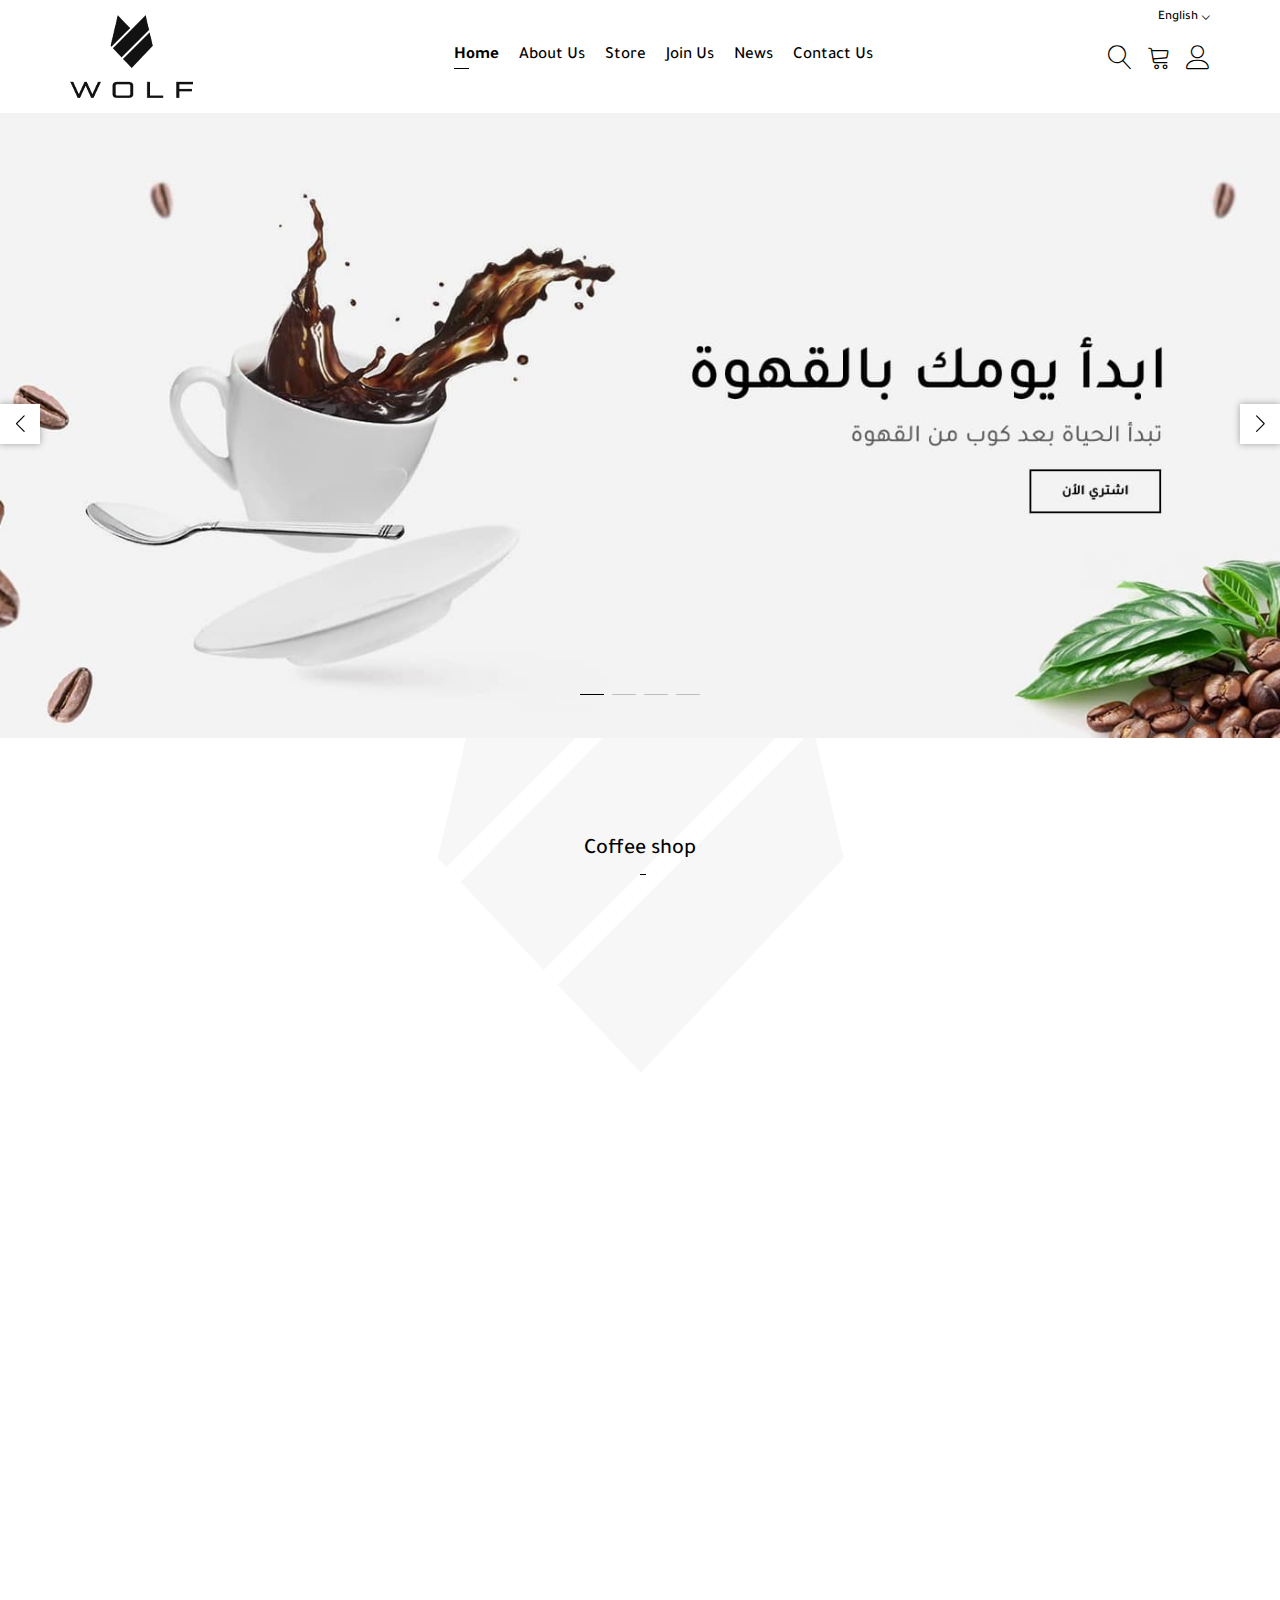
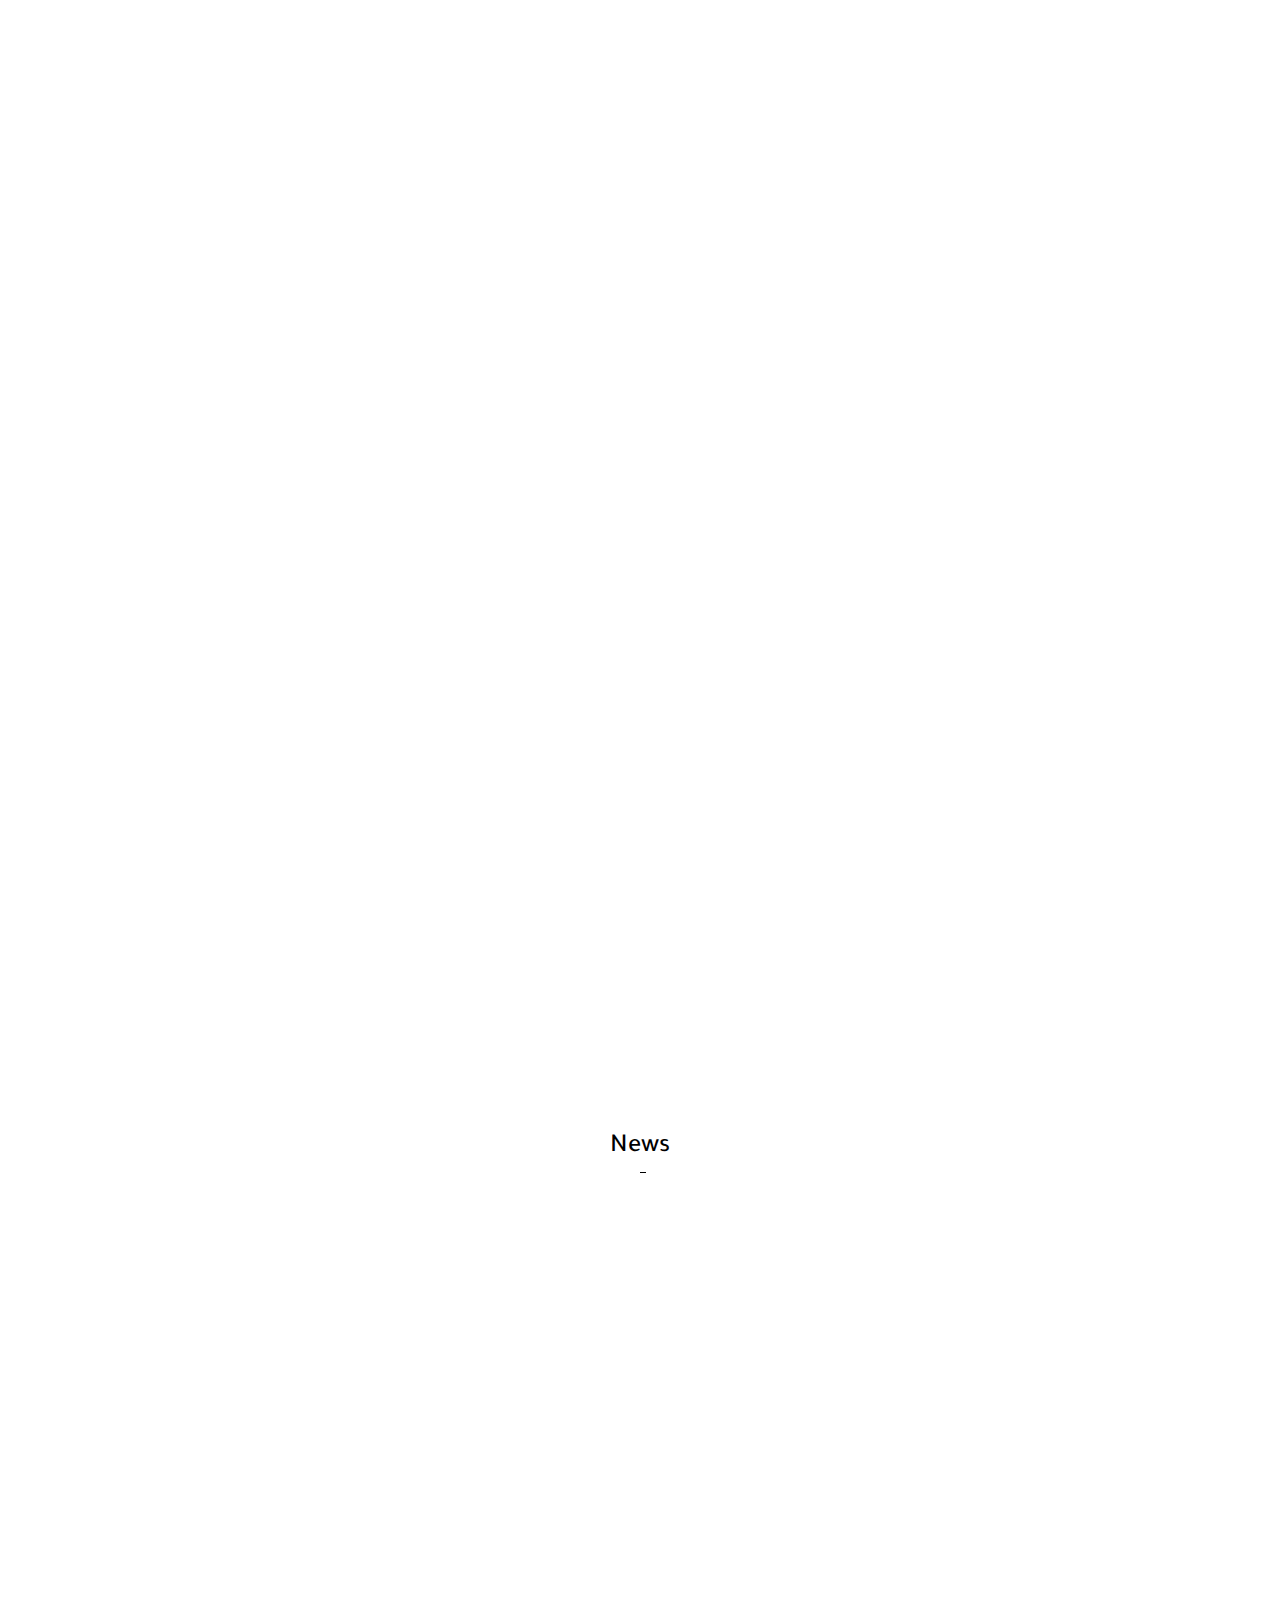
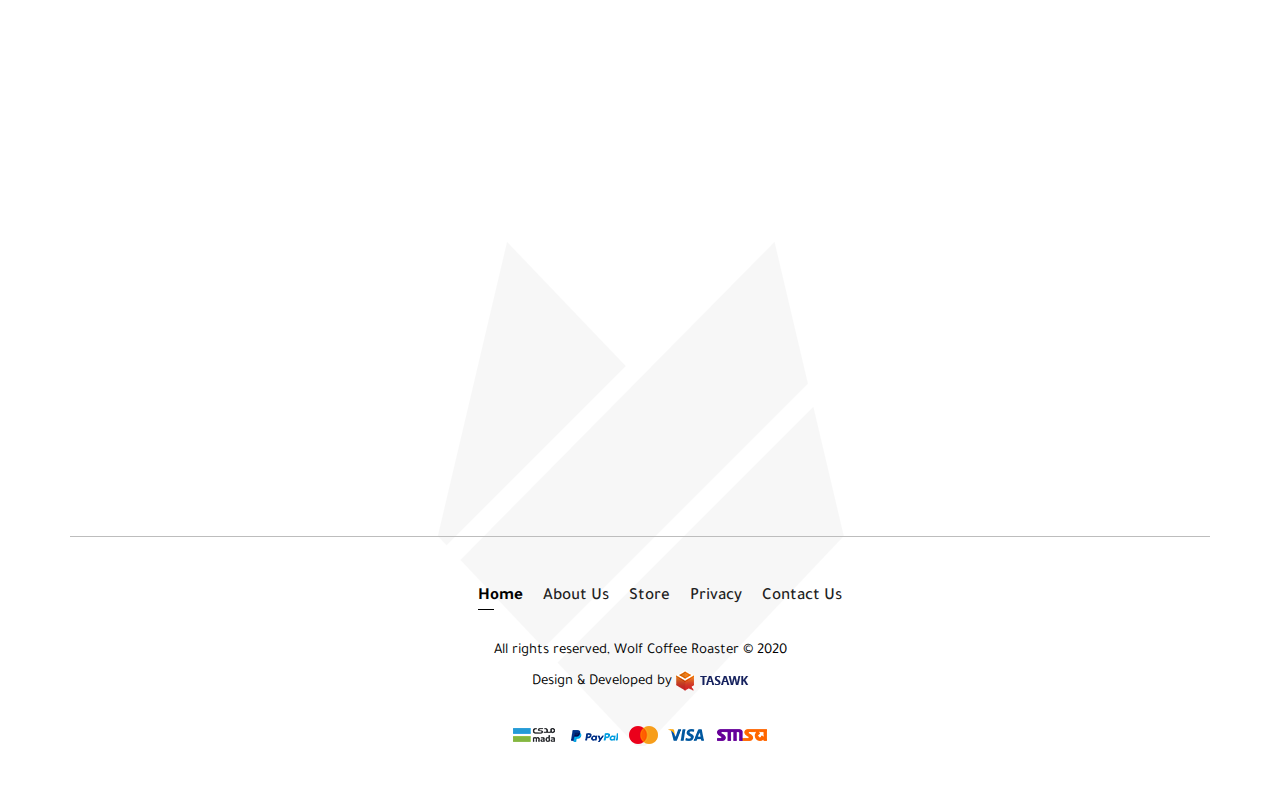
==== index-en.html @ af9b60bf "first commit" ====
<!DOCTYPE html>
<html lang="en" dir="ltr">
  <head>
    <meta charset="UTF-8" />
    <meta name="viewport" content="width=device-width, initial-scale=1.0" />
    <link rel="stylesheet" href="./css/vendor/all.min.css" />
    <link rel="stylesheet" href="./css/vendor/linear.css" />
    <link rel="stylesheet" href="./css/vendor/bootstrap.min.css" />
    <link rel="stylesheet" href="./css/vendor/aos.css" />
    <link rel="stylesheet" href="./css/vendor/swiper-bundle.css" />
    <link rel="stylesheet" href="./css/main.css" />
    <link rel="shortcut icon" href="./images/favicon.png" />
    <title>WOLF COFFEE</title>
  </head>

  <body class="overflow">

    <div class="pre-loader">
      <div class="content">
        <img src="./images/logo.png" alt="logo" />
        <div class="progress-bar">
          <span class="bar"><span class="progress"></span></span>
        </div>
      </div>
    </div>

    <nav>
      <div class="nav-bottom">
        <div class="c2">
          <div class="nav-logo">
            <a href="#">
              <img src="./images/logo.png" alt=".." />
            </a>
          </div>
          <div class="nava" id="nava">
            <div
              class="nava-content"
              id="nava-content"
              data-trans="translateX(-300%)"
            >
              <div class="nava-head">
                <div class="top-settings">
                  <div class="top-setting nav-lang">
                    <span class="setting-anchor">English</span>
                    <div class="top-dropDown">
                      <a href="index.html" class="drop-link fixall"
                        >اللغة العربية</a
                      >
                      <a href="index-en.html" class="drop-link fixall"
                        >English</a
                      >
                    </div>
                  </div>
                </div>

                <div class="nava-close" id="close-nava">
                  <span class="lnr lnr-cross"></span>
                </div>
              </div>
              <ul>
                <li class="active"><a href="#"> Home</a></li>
                <li><a href="#">About us</a></li>
                <li><a href="./store-en.html"> Store</a></li>
                <li><a href="#"> Join us</a></li>
                <li><a href="#"> News</a></li>
                <li><a href="#"> Contact us</a></li>
              </ul>
            </div>
          </div>
          <div class="nav-icons">
            <div class="menu" id="nava-icon">
              <span class="lnr lnr-menu ico"></span>
            </div>
            <div class="search-btn" id="search-btn">
              <span class="lnr lnr-magnifier ico"></span>
            </div>
            <div class="cart" id="cart-btn">
              <span class="lnr lnr-cart ico"></span>
            </div>
            <div class="top-settings user">
              <div class="top-setting">
                <span class="setting-anchor"
                  ><span class="lnr lnr-user ico"></span
                ></span>
                <div class="top-dropDown">
                  <a href="#" class="drop-link fixall">Sign in</a>
                  <a href="#" class="drop-link fixall">Sign up</a>
                </div>
              </div>
            </div>
            <div class="top-settings nav-lang">
              <div class="top-setting">
                <span class="setting-anchor">English</span>
                <div class="top-dropDown">
                  <a href="./index.html" class="drop-link fixall"
                    >اللغة العربية</a
                  >
                  <a href="./index-en.html" class="drop-link fixall">English</a>
                </div>
              </div>
            </div>
          </div>
        </div>
      </div>
    </nav>

    <div class="search-form" id="search-form">
      <div class="close-search" id="close-search">
        <span class="lnr lnr-cross"></span>
      </div>
      <div class="search">
        <form action="#">
          <input
            type="text"
            id="search-input"
            placeholder="Search..."
            autocomplete="false"
          />
          <button class="searching">
            <span class="lnr lnr-magnifier"></span>
          </button>
        </form>
      </div>
    </div>

    <header>
      <div class="swiper-container">
        <div class="swiper-wrapper">
          <div class="swiper-slide">
            <a href="#"
              ><img src="./images/header/header.jpg" alt="slide1 banner"
            /></a>
          </div>
          <div class="swiper-slide">
            <a href="#"
              ><img src="./images/header/header.jpg" alt="slide1 banner"
            /></a>
          </div>
          <div class="swiper-slide">
            <a href="#"
              ><img src="./images/header/header.jpg" alt="slide1 banner"
            /></a>
          </div>
          <div class="swiper-slide">
            <a href="#"
              ><img src="./images/header/header.jpg" alt="slide1 banner"
            /></a>
          </div>
        </div>

        <div class="swiper-pagination"></div>

        <div class="swiper-button-prev"></div>
        <div class="swiper-button-next"></div>
      </div>
    </header>

    <section id="categories">
      <div class="c2">
        <div class="categories-content">
          <div class="categories-head">
            <h2>Coffee shop</h2>
          </div>
          <div class="categories-body">
            <div class="category" data-aos="fade-down" data-aos-delay="0">
              <a href="#">
                <img src="./images/icons/1.png" alt=".." />
                <h4>Coffee</h4>
              </a>
            </div>
            <div class="category" data-aos="fade-down" data-aos-delay="600">
              <a href="#">
                <img src="./images/icons/2.png" alt=".." />
                <h4>Coffee tools</h4>
              </a>
            </div>
            <div class="category" data-aos="fade-down" data-aos-delay="300">
              <a href="#">
                <img src="./images/icons/3.png" alt=".." />
                <h4>Coffee envelope</h4>
              </a>
            </div>
          </div>
        </div>
      </div>
    </section>

    <section id="about">
      <div class="c2">
        <div class="about-content">
          <div class="about-item">
            <div class="head" data-aos="fade-right" data-aos-delay="0"><img src="./images/about/1.jpg" alt=".." /></div>
            <div class="body" data-aos="fade-right" data-aos-delay="200">
              <h3>About WOLF COFFEE</h3>
              <p>
                The Wolf Roastery offers the finest quality coffee for a specialty coffee for the perfect cup of flavor
                 Featured <br />
                 The coffee is passionately roasted and to perfect degrees worth a try, we do
                 Importing and classification <br />
                 And roasting the finest types of coffee to meet the growing needs on these
                 Products by <br />
                 Wholesalers and coffee lovers.
              </p>
              <a href="#" class="more flex-center">More</a>
            </div>
          </div>
          <div class="about-item">
            <div class="head" data-aos="fade-right" data-aos-delay="0"><img src="./images/about/2.jpg" alt=".." /></div>
            <div class="body" data-aos="fade-right" data-aos-delay="200">
              <h3>Wholesale solutions</h3>
              <p>
                Whether you are a startup or a coffee shop looking for excellence, the Wolf Roastery means <br>
                More fast delivery and a guarantee of perfectly roasted coffee.
                And Mumayzah. <br> <br> All wholesale inquiries will be done through the communication at
                WhatsApp or email
              </p>
              <a href="#" class="more flex-center">More</a>
            </div>
          </div>
          <div class="about-item">
            <div class="head" data-aos="fade-right" data-aos-delay="0"><img src="./images/about/3.jpg" alt=".." /></div>
            <div class="body" data-aos="fade-right" data-aos-delay="200">
              <h2>
                Join us now <br />
                Be part of our family
              </h2>
              <a href="#" class="more flex-center">Join us</a>
            </div>
          </div>
        </div>
      </div>
    </section>

    <section id="news">
      <div class="c2">
        <div class="news-head">
          <h2>News</h2>
        </div>
        <div class="news-content">
          <div class="news-item" data-aos="fade-down" data-aos-delay="0">
            <div class="news-img">
              <a href="#">
                <img src="./images/news/1.jpg" alt=".." />
                <div class="date">
                  <span class="day">07</span><span class="month">Jan</span>
                </div>
              </a>
            </div>
            <div class="news-body">
              <h3><a href="#"> When is the best time to drink coffee? </a></h3>
              <p>
                What are the best times to drink coffee? What are the most prominent benefits? And what about
                 The caveats? What is the amount that is advised not to exceed?
              </p>
              <a href="#" class="more">Read more >></a>
            </div>
          </div>
          <div class="news-item" data-aos="fade-down" data-aos-delay="300">
            <div class="news-img">
              <a href="#">
                <img src="./images/news/2.jpg" alt=".." />
                <div class="date">
                  <span class="day">07</span><span class="month">Jan</span>
                </div>
              </a>
            </div>
            <div class="news-body">
              <h3><a href="#"> When is the best time to drink coffee? </a></h3>
              <p>
                What are the best times to drink coffee? What are the most prominent benefits? And what about
                 The caveats? What is the amount that is advised not to exceed?
              </p>
              <a href="#" class="more"> Read more >></a>
            </div>
          </div>
          <div class="news-item" data-aos="fade-down" data-aos-delay="600">
            <div class="news-img">
              <a href="#">
                <img src="./images/news/3.jpg" alt=".." />
                <div class="date">
                  <span class="day">07</span><span class="month">Jan</span>
                </div>
              </a>
            </div>
            <div class="news-body">
              <h3><a href="#"> When is the best time to drink coffee? </a></h3>
              <p>
                What are the best times to drink coffee? What are the most prominent benefits? And what about
                 The caveats? What is the amount that is advised not to exceed?
              </p>
              <a href="#" class="more">Read more >></a>
            </div>
          </div>
        </div>
      </div>
    </section>

    <footer>
      <div class="c2">
        <div class="footer-top">
          <div class="mail" data-aos="fade-left" data-aos-delay="0">
            <h4>Newsletter</h4>
            <p>Subscribe to the newsletter to receive all new</p>
            <form>
              <div class="form-group">
                <input type="text" placeholder=" Enter your email address" />
                <div class="send">
                  <a type="submit" role="button">
                    <span class="lnr lnr-chevron-right"></span>
                  </a>
                  <div class="env"><span class="lnr lnr-envelope"></span></div>
                </div>
              </div>
            </form>
          </div>
          <div class="social flex-center" data-aos="fade-right" data-aos-delay="0">
            <div class="social-head">
              <h3>Social media</h3>
              <p>Follow us on social media to receive our news</p>
            </div>
            <div class="social-content flex-center">
              <div class="social-icon youtube">
                <a class="flex-center" href="#">
                  <i class="fab fa-youtube"></i
                ></a>
              </div>
              <div class="social-icon snap">
                <a class="flex-center" href="#">
                  <i class="fab fa-snapchat-ghost"></i
                ></a>
              </div>
              <div class="social-icon insta">
                <a class="flex-center" href="#">
                  <i class="fab fa-instagram"></i
                ></a>
              </div>
              <div class="social-icon twitter">
                <a class="flex-center" href="#">
                  <i class="fab fa-twitter"></i
                ></a>
              </div>
              <div class="social-icon facebook">
                <a class="flex-center" href="#">
                  <i class="fab fa-facebook-f"></i
                ></a>
              </div>
            </div>
          </div>
        </div>
        <div class="credit">
          <div class="footer-list">
            <ul>
              <li class="active"><a href="#">Home</a></li>
              <li><a href="#">About us</a></li>
              <li><a href="#">Store</a></li>
              <li><a href="#">Privacy</a></li>
              <li><a href="#">Contact us</a></li>
            </ul>
          </div>
          <p>All rights reserved, Wolf Coffee Roaster &copy; 2020</p>
          <p>
            Design & Developed by
            <a href="https://tasawk.com.sa/" target="_blank"
              ><img src="./images/icons/footer-en.png" alt=".."
            /></a>
          </p>
          <div class="payment">
            <img src="./images/footer/pay.png" alt=".." />
          </div>
        </div>
      </div>
    </footer>

    <div
      id="up"
      class="up flex-center"
      onclick="window.scroll({top: 0,behavior: 'smooth'});"
    >
      <i class="fas fa-chevron-up"></i>
    </div>

    <script src="./js/vendor/jquery.min.js"></script>
    <script src="./js/vendor/bootstrap.min.js"></script>
    <script src="./js/vendor/swiper-bundle.js"></script>
    <script src="./js/vendor/aos.js"></script>
    <script src="./js/main.js"></script>
  </body>
</html>
---- css/vendor/linear.css ----
@font-face {
	font-family: 'Linearicons-Free';
	src:url('fonts/Linearicons-Free.eot?w118d');
	src:url('fonts/Linearicons-Free.eot?#iefixw118d') format('embedded-opentype'),
		url('fonts/Linearicons-Free.woff2?w118d') format('woff2'),
		url('fonts/Linearicons-Free.woff?w118d') format('woff'),
		url('fonts/Linearicons-Free.ttf?w118d') format('truetype'),
		url('fonts/Linearicons-Free.svg?w118d#Linearicons-Free') format('svg');
	font-weight: normal;
	font-style: normal;
}

.lnr {
	font-family: 'Linearicons-Free';
	speak: none;
	font-style: normal;
	font-weight: normal;
	font-variant: normal;
	text-transform: none;
	line-height: 1;

	/* Better Font Rendering =========== */
	-webkit-font-smoothing: antialiased;
	-moz-osx-font-smoothing: grayscale;
}

.lnr-home:before {
	content: "\e800";
}
.lnr-apartment:before {
	content: "\e801";
}
.lnr-pencil:before {
	content: "\e802";
}
.lnr-magic-wand:before {
	content: "\e803";
}
.lnr-drop:before {
	content: "\e804";
}
.lnr-lighter:before {
	content: "\e805";
}
.lnr-poop:before {
	content: "\e806";
}
.lnr-sun:before {
	content: "\e807";
}
.lnr-moon:before {
	content: "\e808";
}
.lnr-cloud:before {
	content: "\e809";
}
.lnr-cloud-upload:before {
	content: "\e80a";
}
.lnr-cloud-download:before {
	content: "\e80b";
}
.lnr-cloud-sync:before {
	content: "\e80c";
}
.lnr-cloud-check:before {
	content: "\e80d";
}
.lnr-database:before {
	content: "\e80e";
}
.lnr-lock:before {
	content: "\e80f";
}
.lnr-cog:before {
	content: "\e810";
}
.lnr-trash:before {
	content: "\e811";
}
.lnr-dice:before {
	content: "\e812";
}
.lnr-heart:before {
	content: "\e813";
}
.lnr-star:before {
	content: "\e814";
}
.lnr-star-half:before {
	content: "\e815";
}
.lnr-star-empty:before {
	content: "\e816";
}
.lnr-flag:before {
	content: "\e817";
}
.lnr-envelope:before {
	content: "\e818";
}
.lnr-paperclip:before {
	content: "\e819";
}
.lnr-inbox:before {
	content: "\e81a";
}
.lnr-eye:before {
	content: "\e81b";
}
.lnr-printer:before {
	content: "\e81c";
}
.lnr-file-empty:before {
	content: "\e81d";
}
.lnr-file-add:before {
	content: "\e81e";
}
.lnr-enter:before {
	content: "\e81f";
}
.lnr-exit:before {
	content: "\e820";
}
.lnr-graduation-hat:before {
	content: "\e821";
}
.lnr-license:before {
	content: "\e822";
}
.lnr-music-note:before {
	content: "\e823";
}
.lnr-film-play:before {
	content: "\e824";
}
.lnr-camera-video:before {
	content: "\e825";
}
.lnr-camera:before {
	content: "\e826";
}
.lnr-picture:before {
	content: "\e827";
}
.lnr-book:before {
	content: "\e828";
}
.lnr-bookmark:before {
	content: "\e829";
}
.lnr-user:before {
	content: "\e82a";
}
.lnr-users:before {
	content: "\e82b";
}
.lnr-shirt:before {
	content: "\e82c";
}
.lnr-store:before {
	content: "\e82d";
}
.lnr-cart:before {
	content: "\e82e";
}
.lnr-tag:before {
	content: "\e82f";
}
.lnr-phone-handset:before {
	content: "\e830";
}
.lnr-phone:before {
	content: "\e831";
}
.lnr-pushpin:before {
	content: "\e832";
}
.lnr-map-marker:before {
	content: "\e833";
}
.lnr-map:before {
	content: "\e834";
}
.lnr-location:before {
	content: "\e835";
}
.lnr-calendar-full:before {
	content: "\e836";
}
.lnr-keyboard:before {
	content: "\e837";
}
.lnr-spell-check:before {
	content: "\e838";
}
.lnr-screen:before {
	content: "\e839";
}
.lnr-smartphone:before {
	content: "\e83a";
}
.lnr-tablet:before {
	content: "\e83b";
}
.lnr-laptop:before {
	content: "\e83c";
}
.lnr-laptop-phone:before {
	content: "\e83d";
}
.lnr-power-switch:before {
	content: "\e83e";
}
.lnr-bubble:before {
	content: "\e83f";
}
.lnr-heart-pulse:before {
	content: "\e840";
}
.lnr-construction:before {
	content: "\e841";
}
.lnr-pie-chart:before {
	content: "\e842";
}
.lnr-chart-bars:before {
	content: "\e843";
}
.lnr-gift:before {
	content: "\e844";
}
.lnr-diamond:before {
	content: "\e845";
}
.lnr-linearicons:before {
	content: "\e846";
}
.lnr-dinner:before {
	content: "\e847";
}
.lnr-coffee-cup:before {
	content: "\e848";
}
.lnr-leaf:before {
	content: "\e849";
}
.lnr-paw:before {
	content: "\e84a";
}
.lnr-rocket:before {
	content: "\e84b";
}
.lnr-briefcase:before {
	content: "\e84c";
}
.lnr-bus:before {
	content: "\e84d";
}
.lnr-car:before {
	content: "\e84e";
}
.lnr-train:before {
	content: "\e84f";
}
.lnr-bicycle:before {
	content: "\e850";
}
.lnr-wheelchair:before {
	content: "\e851";
}
.lnr-select:before {
	content: "\e852";
}
.lnr-earth:before {
	content: "\e853";
}
.lnr-smile:before {
	content: "\e854";
}
.lnr-sad:before {
	content: "\e855";
}
.lnr-neutral:before {
	content: "\e856";
}
.lnr-mustache:before {
	content: "\e857";
}
.lnr-alarm:before {
	content: "\e858";
}
.lnr-bullhorn:before {
	content: "\e859";
}
.lnr-volume-high:before {
	content: "\e85a";
}
.lnr-volume-medium:before {
	content: "\e85b";
}
.lnr-volume-low:before {
	content: "\e85c";
}
.lnr-volume:before {
	content: "\e85d";
}
.lnr-mic:before {
	content: "\e85e";
}
.lnr-hourglass:before {
	content: "\e85f";
}
.lnr-undo:before {
	content: "\e860";
}
.lnr-redo:before {
	content: "\e861";
}
.lnr-sync:before {
	content: "\e862";
}
.lnr-history:before {
	content: "\e863";
}
.lnr-clock:before {
	content: "\e864";
}
.lnr-download:before {
	content: "\e865";
}
.lnr-upload:before {
	content: "\e866";
}
.lnr-enter-down:before {
	content: "\e867";
}
.lnr-exit-up:before {
	content: "\e868";
}
.lnr-bug:before {
	content: "\e869";
}
.lnr-code:before {
	content: "\e86a";
}
.lnr-link:before {
	content: "\e86b";
}
.lnr-unlink:before {
	content: "\e86c";
}
.lnr-thumbs-up:before {
	content: "\e86d";
}
.lnr-thumbs-down:before {
	content: "\e86e";
}
.lnr-magnifier:before {
	content: "\e86f";
}
.lnr-cross:before {
	content: "\e870";
}
.lnr-menu:before {
	content: "\e871";
}
.lnr-list:before {
	content: "\e872";
}
.lnr-chevron-up:before {
	content: "\e873";
}
.lnr-chevron-down:before {
	content: "\e874";
}
.lnr-chevron-left:before {
	content: "\e875";
}
.lnr-chevron-right:before {
	content: "\e876";
}
.lnr-arrow-up:before {
	content: "\e877";
}
.lnr-arrow-down:before {
	content: "\e878";
}
.lnr-arrow-left:before {
	content: "\e879";
}
.lnr-arrow-right:before {
	content: "\e87a";
}
.lnr-move:before {
	content: "\e87b";
}
.lnr-warning:before {
	content: "\e87c";
}
.lnr-question-circle:before {
	content: "\e87d";
}
.lnr-menu-circle:before {
	content: "\e87e";
}
.lnr-checkmark-circle:before {
	content: "\e87f";
}
.lnr-cross-circle:before {
	content: "\e880";
}
.lnr-plus-circle:before {
	content: "\e881";
}
.lnr-circle-minus:before {
	content: "\e882";
}
.lnr-arrow-up-circle:before {
	content: "\e883";
}
.lnr-arrow-down-circle:before {
	content: "\e884";
}
.lnr-arrow-left-circle:before {
	content: "\e885";
}
.lnr-arrow-right-circle:before {
	content: "\e886";
}
.lnr-chevron-up-circle:before {
	content: "\e887";
}
.lnr-chevron-down-circle:before {
	content: "\e888";
}
.lnr-chevron-left-circle:before {
	content: "\e889";
}
.lnr-chevron-right-circle:before {
	content: "\e88a";
}
.lnr-crop:before {
	content: "\e88b";
}
.lnr-frame-expand:before {
	content: "\e88c";
}
.lnr-frame-contract:before {
	content: "\e88d";
}
.lnr-layers:before {
	content: "\e88e";
}
.lnr-funnel:before {
	content: "\e88f";
}
.lnr-text-format:before {
	content: "\e890";
}
.lnr-text-format-remove:before {
	content: "\e891";
}
.lnr-text-size:before {
	content: "\e892";
}
.lnr-bold:before {
	content: "\e893";
}
.lnr-italic:before {
	content: "\e894";
}
.lnr-underline:before {
	content: "\e895";
}
.lnr-strikethrough:before {
	content: "\e896";
}
.lnr-highlight:before {
	content: "\e897";
}
.lnr-text-align-left:before {
	content: "\e898";
}
.lnr-text-align-center:before {
	content: "\e899";
}
.lnr-text-align-right:before {
	content: "\e89a";
}
.lnr-text-align-justify:before {
	content: "\e89b";
}
.lnr-line-spacing:before {
	content: "\e89c";
}
.lnr-indent-increase:before {
	content: "\e89d";
}
.lnr-indent-decrease:before {
	content: "\e89e";
}
.lnr-pilcrow:before {
	content: "\e89f";
}
.lnr-direction-ltr:before {
	content: "\e8a0";
}
.lnr-direction-rtl:before {
	content: "\e8a1";
}
.lnr-page-break:before {
	content: "\e8a2";
}
.lnr-sort-alpha-asc:before {
	content: "\e8a3";
}
.lnr-sort-amount-asc:before {
	content: "\e8a4";
}
.lnr-hand:before {
	content: "\e8a5";
}
.lnr-pointer-up:before {
	content: "\e8a6";
}
.lnr-pointer-right:before {
	content: "\e8a7";
}
.lnr-pointer-down:before {
	content: "\e8a8";
}
.lnr-pointer-left:before {
	content: "\e8a9";
}
---- css/main.css ----
.overflow {
  overflow: hidden !important;
}

@font-face {
  font-family: "TajawalLight";
  src: url("../fonts/Tajawal-Light.woff2") format("woff2"), url("../fonts/Tajawal-Light.woff") format("woff");
  font-weight: normal;
  font-style: normal;
  font-display: swap;
}

@font-face {
  font-family: "TajawalRegular";
  src: url("../fonts/Tajawal-Regular.woff2") format("woff2"), url("../fonts/Tajawal-Regular.woff") format("woff");
  font-weight: normal;
  font-style: normal;
  font-display: swap;
}

@font-face {
  font-family: "TajawalMedium";
  src: url("../fonts/Tajawal-Medium.woff2") format("woff2"), url("../fonts/Tajawal-Medium.woff") format("woff");
  font-weight: 500;
  font-style: normal;
  font-display: swap;
}

@font-face {
  font-family: "TajawalBold";
  src: url("../fonts/Tajawal-Bold.woff2") format("woff2"), url("../fonts/Tajawal-Bold.woff") format("woff");
  font-weight: bold;
  font-style: normal;
  font-display: swap;
}

@font-face {
  font-family: "TajawalExtraBold";
  src: url("../fonts/Tajawal-ExtraBold.woff2") format("woff2"), url("../fonts/Tajawal-ExtraBold.woff") format("woff");
  font-weight: 800;
  font-style: normal;
  font-display: swap;
}

body {
  scroll-behavior: smooth;
  width: 100%;
  font-family: "TajawalRegular", "Tajawal", sans-serif;
  color: black;
  line-height: 1.2;
  font-size: 16px;
  font-weight: 400;
}

a {
  color: inherit;
  transition: all 0.5s;
}

a:hover {
  text-decoration: none;
}

a:focus {
  text-decoration: none;
}

.flex-center {
  display: flex;
  justify-content: center;
  align-items: center;
}

ul {
  list-style: none;
  margin: 0;
}

.c2 {
  width: 1140px;
  max-width: 100%;
  margin-right: auto;
  margin-left: auto;
}

@media (max-width: 1200px) {
  .c2 {
    padding: 0 40px;
  }
}

@media (max-width: 992px) {
  .c2 {
    padding: 0 15px;
  }
}

.dropdown {
  position: relative;
  cursor: pointer;
  display: inline-block;
}

.dropdown a {
  color: black;
}

.dropdown .dropdown-content {
  position: absolute;
  min-width: 100%;
  width: max-content;
  top: 102%;
  right: 50%;
  transform: translateX(50%);
  z-index: -1;
  opacity: 0;
  height: 0;
  overflow: hidden;
  transition: all 0.5s;
  text-align: center;
  background-color: #ffffff;
  box-shadow: 0px 5px 10px 0px #0000001f;
  padding: 5px 20px;
  border-radius: 10px;
}

.dropdown .dropdown-content a {
  font-size: 16px;
}

.dropdown:hover .dropdown-content {
  z-index: 15;
  opacity: 1;
  height: unset;
}

.slide {
  width: 100%;
  cursor: pointer;
}

.slide .drop {
  display: flex;
  align-items: flex-start;
  justify-content: space-between;
}

.slide .drop i {
  font-size: 11px;
  transition: all 0.5s;
}

.slide ul {
  display: none;
  margin-inline-start: 15px;
  text-align: start;
}

.slide-active .drop i {
  transform: rotate(180deg);
}

*::-webkit-scrollbar {
  width: 8px;
  background-color: #f5f5f5;
}

*::-webkit-scrollbar-thumb {
  border-radius: 0;
  box-shadow: inset 0 0 10px #4141414d;
  background: #616161;
}

.pre-loader {
  width: 100%;
  height: 100vh;
  position: fixed;
  top: 0;
  left: 0;
  z-index: 999999;
  background-color: #fff;
  display: flex;
  justify-content: center;
  align-items: center;
}

.pre-loader img {
  width: 200px;
}

@media (max-width: 767px) {
  .pre-loader img {
    width: 170px;
  }
}

.pre-loader .content {
  display: flex;
  align-items: center;
  justify-content: center;
  flex-direction: column;
}

.pre-loader .progress-bar {
  background-color: #616161;
  border: none;
  overflow: hidden;
  width: 200px;
  height: 2px;
  box-shadow: none;
  margin: 20px 0 0 0;
  transform: rotateY(0deg);
}

@media (max-width: 767px) {
  .pre-loader .progress-bar {
    width: 150px;
  }
}

.pre-loader .progress-bar .Shape_1 {
  background-color: #616161;
  position: absolute;
  left: 583px;
  top: 459px;
  width: 200px;
  height: 2px;
  z-index: 4;
}

.pre-loader .progress-bar span {
  display: flex;
  justify-content: flex-start;
}

.pre-loader .bar {
  background-color: #ccc;
  box-shadow: none;
}

.pre-loader .progress {
  animation: loader 8s ease infinite;
  background: #616161;
  border: none;
  padding: 0px;
  width: 0;
  height: 2px;
}

.s-containe {
  width: 100%;
  overflow: hidden;
  margin: auto;
}

.s-containe .swiper-button-prev,
.s-containe .swiper-button-next {
  height: 38px;
  width: 38px;
  background-color: white;
  color: black;
  transition: all 0.5s;
  top: 40%;
}

.s-containe .swiper-button-prev:after,
.s-containe .swiper-button-next:after {
  font-size: 17px;
}

.s-containe .swiper-button-prev:hover,
.s-containe .swiper-button-next:hover {
  color: white;
  background-color: black;
}

@media (max-width: 992px) {
  .s-containe .swiper-button-prev,
  .s-containe .swiper-button-next {
    display: none;
  }
}

.s-containe .swiper-button-prev {
  right: -18px;
}

.s-containe .swiper-button-next {
  left: -18px;
}

.s-containe .swiper-pagination {
  position: static;
  margin-top: 30px;
}

.s-containe .swiper-pagination-bullet {
  width: 26px;
  height: 2px;
  border-radius: 0;
  background-color: #bdbdbd;
  opacity: 1;
}

.s-containe .swiper-pagination-bullet-active {
  opacity: 1;
  background-color: black;
}

.s-containe .swiper-container-horizontal > .swiper-pagination-bullets .swiper-pagination-bullet {
  margin: 0 10px;
}

.s-head {
  margin-bottom: 50px;
  text-align: center;
}

.s-head h3 {
  margin: 0;
  font-size: 26px;
  font-family: TajawalMedium;
  position: relative;
}

.s-head h3:after {
  content: "";
  position: absolute;
  left: 50%;
  bottom: -12px;
  background-color: black;
  width: 6px;
  height: 1px;
}

.s-head p {
  font-size: 22px;
  margin: 0;
  position: relative;
  font-family: TajawalLight;
}

@media (max-width: 576px) {
  .s-head p {
    font-size: 18px;
  }
}

.product {
  background-color: #f5f5f5;
  padding-bottom: 20px;
}

.product .product-img {
  text-align: center;
  display: flex;
  justify-content: center;
  align-items: center;
  overflow: hidden;
  max-height: 260px;
  margin-bottom: 10px;
  position: relative;
}

.product .product-img img {
  transition: all 0.5s;
  max-width: 100%;
  transform: scale(1.02);
}

.product .product-img .icon {
  height: 37px;
  width: 37px;
  display: flex;
  justify-content: center;
  align-items: center;
  text-align: center;
  background-color: white;
  color: #757575;
  font-size: 18px;
  position: absolute;
  top: 50%;
  left: 50%;
  transform: translate(-50%, -50%) scale(0) rotate(-180deg);
  opacity: 0;
  cursor: pointer;
  transition: all 0.5s;
}

.product .product-img .icon:hover {
  background-color: black;
  color: white;
}

.product .product-disc {
  text-align: center;
}

.product .product-disc h5 {
  font-size: 18px;
  margin-bottom: 14px;
}

.product .product-disc h5:hover a {
  color: #616161;
}

.product .product-disc .stars {
  font-size: 12px;
  color: #ffc400;
  margin-bottom: 20px;
}

.product .product-disc .stars .blank {
  color: #bdbdbd;
}

.product .product-disc .price {
  justify-content: center;
  margin-bottom: 20px;
}

.product .product-disc .price .now {
  font-size: 18px;
  font-family: TajawalBold;
}

.product .product-disc .price .price-sale {
  text-decoration: line-through;
  color: #757575;
  margin: 0 5px;
  font-size: 18px;
  font-weight: 400;
  display: flex;
}

.product .product-disc .price span {
  margin: 0 1px;
}

.product .product-disc .cart a {
  margin: 0 auto;
  border: 1px solid black;
  width: 130px;
  height: 40px;
  text-align: center;
  font-size: 15px;
  font-family: TajawalMedium;
}

.product .product-disc .cart a:hover {
  background-color: black;
  color: white;
}

.product:hover .product-img img {
  transform: scale(1);
}

.product:hover .product-img .icon {
  transform: translate(-50%, -50%) scale(1) rotate(0deg);
  opacity: 1;
}

@media (max-width: 576px) {
  .product .product-disc .price .now,
  .product .product-disc .price .price-sale {
    font-size: 16px;
  }
  .product .product-disc .cart a {
    width: 110px;
    font-size: 13px;
  }
}

.product-slider {
  margin-top: 90px;
  position: relative;
  overflow: hidden;
}

@media (max-width: 576px) {
  .product-slider {
    margin-top: 40px;
  }
}

.banner-container {
  margin-top: 90px;
  position: relative;
  overflow: hidden;
}

@media (max-width: 576px) {
  .banner-container {
    margin-top: 30px;
  }
}

.banner-container .banner-content .banner {
  width: 100%;
  overflow: hidden;
  text-align: center;
}

.banner-container .banner-content .banner img {
  width: 100%;
  transition: all 0.5s;
  transform: scale(1);
}

.banner-container .banner-content .banner::before {
  position: absolute;
  top: 0;
  left: -105%;
  z-index: 2;
  display: block;
  content: "";
  width: 50%;
  height: 100%;
  background: linear-gradient(to right, rgba(255, 255, 255, 0) 0%, rgba(255, 255, 255, 0.3) 100%);
  transform: skewX(-25deg);
  cursor: pointer;
}

.banner-container .banner-content .banner:hover::before {
  animation: shine 0.7s ease forwards;
}

.banner-container .banner-content .banner:hover img {
  transform: scale(1.02);
}

nav {
  position: relative;
}

nav .top-settings {
  display: flex;
  align-items: center;
}

nav .top-setting {
  position: relative;
}

nav .top-setting .setting-anchor {
  display: flex;
  align-items: center;
  cursor: pointer;
  transition: all 0.3s ease-in-out;
}

nav .top-setting .setting-anchor::after {
  font-family: "Linearicons-Free";
  font-weight: 900;
  content: "\e874";
  font-size: 8px;
  margin-inline-start: 4px;
}

nav .top-setting .top-dropDown {
  position: absolute;
  top: 100%;
  left: 50%;
  transform: translateX(-50%);
  background-color: #fff;
  min-width: 120px;
  padding: 10px 17px;
  padding-bottom: 15px;
  border-radius: 0;
  box-shadow: 0px 0px 25px 0px rgba(0, 0, 0, 0.05);
  text-align: center;
  transition: all 0.3s ease-in-out;
  visibility: hidden;
  opacity: 0;
  z-index: 9;
}

@media (max-width: 1300px) {
  nav .top-setting .top-dropDown {
    left: 0;
    transform: none;
  }
}

nav .top-setting .drop-link {
  white-space: nowrap;
  border-bottom: 1px solid #ededf0;
  padding: 5px;
  margin-bottom: 4px;
  font-size: 15px;
  display: block;
  color: #616161;
  transition: all 0.3s ease-in-out;
}

nav .top-setting .drop-link a {
  color: inherit;
}

nav .top-setting .drop-link:last-of-type {
  border-bottom: 0;
  margin-bottom: 0;
  padding-bottom: 0;
}

nav .top-setting .drop-link:hover {
  color: black;
}

nav .top-setting:hover .top-dropDown {
  visibility: visible;
  opacity: 1;
}

nav .nav-bottom {
  padding: 15px 0;
}

@media (max-width: 576px) {
  nav .nav-bottom {
    padding: 10px 0;
  }
}

nav .nav-bottom .c2 {
  display: flex;
  align-items: center;
  justify-content: space-between;
}

nav .nav-bottom .nav-logo {
  text-align: start;
}

nav .nav-bottom .nav-logo img {
  max-width: 100%;
}

@media (max-width: 992px) {
  nav .nav-bottom .nav-logo img {
    max-width: 85%;
  }
}

nav .nav-bottom .nav-icons {
  display: flex;
  justify-content: flex-end;
  align-items: center;
  font-size: 19px;
}

nav .nav-bottom .nav-icons > div {
  margin-inline-start: 15px;
  cursor: pointer;
  font-family: TajawalMedium;
  display: flex;
  justify-content: flex-end;
  align-items: center;
}

nav .nav-bottom .nav-icons > div .ico {
  font-size: 19px;
  color: black;
  transition: all 0.5s;
}

@media (max-width: 5756px) {
  nav .nav-bottom .nav-icons > div .ico {
    font-size: 24px;
  }
}

nav .nav-bottom .nav-icons > div:hover .ico {
  color: #616161;
}

nav .nav-bottom .nav-icons .nav-lang {
  position: absolute;
  top: 10px;
}

nav .nav-bottom .nav-icons .nav-lang .setting-anchor {
  color: black;
  font-size: 13px;
}

nav .nav-bottom .nav-icons .user .setting-anchor::after {
  display: none;
}

nav .nav-bottom .nav-icons .menu {
  display: none;
}

@media (max-width: 992px) {
  nav .nav-bottom .nav-icons .nav-lang {
    display: none;
  }
  nav .nav-bottom .nav-icons .menu {
    display: block;
  }
}

nav .nava {
  margin: 0 auto;
  transition: all 0.5s;
}

nav .nava .nava-content > ul {
  display: flex;
  align-items: center;
  justify-content: center;
  font-family: TajawalMedium;
  font-weight: 500;
}

nav .nava .nava-content > ul > li {
  margin: 0 10px;
}

nav .nava .nava-content > ul > li > a {
  position: relative;
  color: black;
  font-weight: 500;
  font-family: TajawalMedium;
  font-size: 17px;
  text-transform: capitalize;
  transition: all 0.5s;
}

nav .nava .nava-content > ul > li > a::after {
  content: "";
  height: 1px;
  width: 0;
  background-color: black;
  position: absolute;
  bottom: -5px;
  right: 0;
  transition: all 0.5s;
}

nav .nava .nava-content > ul > li > a:hover::after {
  width: 100%;
}

nav .nava .nava-content > ul .active a {
  font-family: TajawalBold;
}

nav .nava .nava-content > ul .active a::after {
  width: 35%;
}

nav .nava .nava-content > ul .slide-active .drop {
  color: #616161;
}

nav .nava .nava-content > ul .slide-active .drop span {
  transform: rotate(180deg);
}

nav .nava .nava-content .nava-head {
  display: none;
}

@media (max-width: 992px) {
  nav .nava {
    margin: 0;
    position: fixed;
    top: 0;
    left: 0;
    background-color: rgba(0, 0, 0, 0.8);
    height: 0;
    width: 100%;
    z-index: -5;
    opacity: 0;
    transition: all 0.5s;
  }
  nav .nava .nava-content {
    position: absolute;
    top: 0;
    right: -150%;
    background-color: white;
    height: 100vh;
    width: 80%;
    transition: all 0.5s;
    flex-direction: column;
    text-align: right;
    padding: 0 30px;
    padding-top: 30px;
  }
  nav .nava .nava-content > ul {
    display: flex;
    flex-direction: column;
    align-items: flex-start;
    margin-top: 30px;
    padding: 0;
  }
  nav .nava .nava-content > ul li {
    margin: 10px 0;
  }
  nav .nava .nava-content > ul li a {
    font-size: 18px;
  }
  nav .nava .nava-content > ul .sm-slide .drop span {
    display: inline;
  }
  nav .nava .nava-content > ul .slide {
    width: fit-content;
  }
  nav .nava .nava-content > ul .slide .drop {
    justify-content: center;
    align-items: center;
  }
  nav .nava .nava-content > ul .slide .drop span {
    margin-inline-start: 5px;
  }
  nav .nava .nava-content > ul .slide ul {
    margin-inline-start: 0;
    text-align: center;
  }
  nav .nava .nava-content .nava-head {
    display: flex;
    margin: 9px 0;
    font-size: 17px;
    position: relative;
    justify-content: space-between;
  }
  nav .nava .nava-content .nava-head a {
    color: black;
  }
  nav .nava .nava-content .nava-head a:hover {
    color: #616161;
  }
  nav .nava .nava-content .nava-head .top-settings .top-setting {
    margin-inline-end: 20px;
  }
  nav .nava .nava-content .nava-head .top-settings .top-setting:nth-last-of-type(1) {
    margin-inline-end: 0;
  }
  nav .nava .nava-content .nava-head .top-settings .top-setting img {
    margin-inline-end: 5px;
  }
  nav .nava .nava-content .nava-head .top-settings .top-dropDown {
    left: 0;
    right: unset;
  }
  nav .nava .nava-content .nava-head .nava-close {
    position: absolute;
    top: 50%;
    left: 7px;
    transform: translate(-50%, -50%);
    font-size: 25px;
    cursor: pointer;
    color: #bdbdbd;
  }
}

nav .nava-active {
  opacity: 1;
  z-index: 999;
  height: 100vh;
}

nav .nava-active .nava-content {
  right: 0;
  left: unset;
  min-height: 100%;
  max-height: 100%;
  height: 100%;
  overflow-y: auto;
}

.up {
  height: 50px;
  width: 50px;
  background-color: rgba(97, 97, 97, 0.4);
  right: 20px;
  bottom: 30px;
  color: white;
  font-size: 17px;
  position: fixed;
  z-index: 999;
  border-radius: 100%;
  cursor: pointer;
  visibility: hidden;
  opacity: 0;
  transition: all 0.5s;
}

.up:hover {
  background-color: #616161;
}

.active-up {
  visibility: visible;
  opacity: 1;
}

.search-form {
  height: 0%;
  width: 0%;
  background-color: white;
  position: fixed;
  top: 50%;
  left: 50%;
  transform: translate(-50%, -50%);
  opacity: 0;
  z-index: -500;
  overflow: hidden;
  transition: all 0.5s;
  display: flex;
  flex-direction: column;
  justify-content: flex-start;
  align-items: center;
  font-size: 20px;
}

@media (max-width: 768px) {
  .search-form {
    font-size: 18px;
  }
}

.search-form .close-search {
  font-size: 20px;
  margin-bottom: 170px;
  margin-top: 40px;
  cursor: pointer;
}

@media (max-width: 576px) {
  .search-form .close-search {
    margin-bottom: 130px;
    margin-top: 50px;
  }
}

.search-form .search {
  width: 590px;
  height: 50px;
  max-width: 90%;
  text-align: center;
  margin: 0 auto;
  position: relative;
}

.search-form .search form {
  height: 100%;
}

.search-form .search input {
  width: 100%;
  height: 100%;
  font-size: 20px;
  border-radius: 0;
  border: none;
  border-bottom: 1px solid #c7c7c7;
  font-family: "Tajawal";
  background-color: transparent;
  padding: 0 20px;
  outline: none;
  transition: all 0.5s;
}

@media (max-width: 576px) {
  .search-form .search input {
    padding: 0 15px;
  }
}

.search-form .search input:-webkit-autofill, .search-form .search input:-webkit-autofill:hover, .search-form .search input:-webkit-autofill:focus {
  background-color: transparent;
}

.search-form .search input:focus {
  border-bottom: 1px solid black;
}

.search-form .search .searching {
  position: absolute;
  top: 50%;
  left: 30px;
  transform: translate(-50%, -50%);
  cursor: pointer;
  border: none;
  outline: none;
  box-shadow: none;
  background-color: transparent;
  line-height: 3.75;
  font-size: 30px;
  transition: all 0.5s;
}

@media (max-width: 576px) {
  .search-form .search .searching {
    left: 30px;
  }
}

.search-form .search .searching:hover {
  color: #616161;
}

.search-form-active {
  opacity: 1 !important;
  z-index: 2000 !important;
  height: 100% !important;
  width: 100% !important;
}

header .swiper-container {
  width: 100%;
  height: auto;
}

header .swiper-container .swiper-pagination {
  bottom: 35px;
}

@media (max-width: 576px) {
  header .swiper-container .swiper-pagination {
    bottom: 15px;
  }
}

header .swiper-container .swiper-pagination-bullet {
  width: 24px;
  height: 1px;
  border-radius: 0;
  background-color: #bdbdbd;
  opacity: 1;
}

header .swiper-container .swiper-pagination-bullet-active {
  opacity: 1;
  background-color: black;
}

header .swiper-container .swiper-container-horizontal > .swiper-pagination-bullets .swiper-pagination-bullet {
  margin: 0 2.5px;
}

header .swiper-container .swiper-button-prev,
header .swiper-container .swiper-button-next {
  transition: all 0.5s ease-in;
  height: 40px;
  width: 40px;
  border-radius: 0;
  top: 50%;
  background-color: white;
  box-shadow: 0px 0px 7px 0px rgba(0, 0, 0, 0.35);
}

@media (max-width: 992px) {
  header .swiper-container .swiper-button-prev,
  header .swiper-container .swiper-button-next {
    display: none;
  }
}

header .swiper-container .swiper-button-prev:after,
header .swiper-container .swiper-button-next:after {
  color: black;
  font-size: 17px;
}

header .swiper-container .swiper-button-prev:hover,
header .swiper-container .swiper-button-next:hover {
  background-color: black;
}

header .swiper-container .swiper-button-prev:hover:after,
header .swiper-container .swiper-button-next:hover:after {
  color: white;
}

header .swiper-container .swiper-button-prev {
  right: 0;
}

header .swiper-container .swiper-button-next {
  left: 0;
}

header .swiper-container .swiper-slide img {
  width: 100%;
  height: auto;
  transition: all 0.5s;
}

#categories {
  padding-top: 100px;
  padding-bottom: 125px;
  text-align: center;
  background-image: url("../images/bg.png");
  background-position: center top;
  background-repeat: no-repeat;
}

#categories .categories-head {
  margin-bottom: 65px;
}

#categories .categories-head h2 {
  margin: 0;
  font-size: 22px;
  font-family: TajawalMedium;
  position: relative;
}

#categories .categories-head h2:after {
  content: "";
  position: absolute;
  left: 50%;
  bottom: -12px;
  background-color: black;
  width: 6px;
  height: 1px;
}

#categories .categories-body {
  display: flex;
  justify-content: space-around;
  align-items: center;
}

#categories .categories-body .category a {
  height: 100%;
  width: 100%;
}

#categories .categories-body .category img {
  margin-bottom: 40px;
}

#categories .categories-body .category h4 {
  color: #616161;
  font-size: 20px;
  font-family: TajawalMedium;
  margin: 0;
  transition: all 0.5s;
}

#categories .categories-body .category:hover h4 {
  color: black;
}

@media (max-width: 768px) {
  #categories {
    padding-top: 50px;
    padding-bottom: 60px;
  }
  #categories .categories-head {
    margin-bottom: 45px;
  }
  #categories .categories-body {
    flex-direction: column;
    justify-content: center;
  }
  #categories .categories-body .category {
    margin-bottom: 30px;
  }
}

#store-categories {
  padding-top: 25px;
  padding-bottom: 20px;
  text-align: center;
}

#store-categories .categories-body {
  display: flex;
  justify-content: space-between;
  align-items: center;
}

#store-categories .categories-body .category {
  overflow: hidden;
  position: relative;
  max-width: 32%;
}

#store-categories .categories-body .category a {
  height: 100%;
  width: 100%;
}

#store-categories .categories-body .category img {
  max-width: 100%;
  transform: scale(1);
  transition: all 0.5s;
}

#store-categories .categories-body .category::before {
  position: absolute;
  top: 0;
  left: -105%;
  z-index: 2;
  display: block;
  content: "";
  width: 50%;
  height: 100%;
  background: linear-gradient(to right, rgba(255, 255, 255, 0) 0%, rgba(255, 255, 255, 0.3) 100%);
  transform: skewX(-25deg);
  cursor: pointer;
}

#store-categories .categories-body .category:hover::before {
  animation: shine 0.7s ease forwards;
}

#store-categories .categories-body .category:hover img {
  transform: scale(1.02);
}

@media (max-width: 768px) {
  #store-categories {
    padding-bottom: 0;
  }
  #store-categories .categories-body {
    flex-direction: column;
    justify-content: center;
  }
  #store-categories .categories-body .category {
    margin-bottom: 25px;
    max-width: 60%;
  }
}

@media (max-width: 576px) {
  #store-categories .categories-body .category {
    max-width: 90%;
  }
}

#about .about-content .about-item {
  display: flex;
  justify-content: center;
  align-items: center;
}

#about .about-content .about-item .head {
  width: 50%;
}

#about .about-content .about-item .head img {
  width: 100%;
}

#about .about-content .about-item .body {
  width: 50%;
  padding-inline-start: 55px;
  padding-inline-end: 25px;
}

#about .about-content .about-item .body h3 {
  font-size: 26px;
  font-family: TajawalMedium;
  margin-bottom: 30px;
  position: relative;
}

#about .about-content .about-item .body h3:after {
  content: "";
  width: 6px;
  height: 1px;
  background-color: black;
  position: absolute;
  right: 0;
  bottom: -12px;
}

#about .about-content .about-item .body h2 {
  font-size: 46px;
  font-family: TajawalMedium;
  margin-bottom: 35px;
}

#about .about-content .about-item .body p {
  font-size: 17px;
  color: #616161;
  margin-bottom: 30px;
}

#about .about-content .about-item .body .more {
  width: 140px;
  height: 45px;
  border: 2px solid black;
  font-size: 15px;
  font-family: TajawalMedium;
  text-align: center;
  transition: all 0.5s;
}

#about .about-content .about-item .body .more:hover {
  background-color: black;
  color: white;
}

#about .about-content .about-item:nth-of-type(even) {
  flex-direction: row-reverse;
}

@media (max-width: 768px) {
  #about .about-content .about-item {
    flex-direction: column;
  }
  #about .about-content .about-item:nth-of-type(even) {
    flex-direction: column;
  }
  #about .about-content .about-item .head {
    width: 100%;
  }
  #about .about-content .about-item .body {
    width: 100%;
    text-align: center;
    margin-bottom: 30px;
  }
  #about .about-content .about-item .body h3:after {
    right: 50%;
  }
  #about .about-content .about-item .body .more {
    margin: 0 auto;
  }
}

@media (max-width: 576px) {
  #about .about-content .about-item .body {
    padding: 0;
  }
  #about .about-content .about-item .body p br {
    display: none;
  }
}

#news {
  margin-top: 120px;
  margin-bottom: 60px;
}

#news .news-head {
  text-align: center;
  margin-bottom: 55px;
}

#news .news-head h2 {
  font-size: 26px;
  font-family: TajawalMedium;
  position: relative;
}

#news .news-head h2:after {
  content: "";
  width: 6px;
  height: 1px;
  background-color: black;
  position: absolute;
  left: 50%;
  bottom: -12px;
}

#news .news-content {
  display: flex;
  justify-content: space-between;
  align-items: center;
  flex-wrap: wrap;
}

#news .news-content .news-item {
  background-color: #f5f5f5;
  width: 32%;
  overflow: hidden;
}

#news .news-content .news-item .news-img {
  position: relative;
}

#news .news-content .news-item .news-img img {
  width: 100%;
}

#news .news-content .news-item .news-img .date {
  position: absolute;
  background-color: black;
  top: 20px;
  right: 20px;
  padding: 12px 16px;
}

#news .news-content .news-item .news-img .date span {
  display: block;
  font-family: TajawalMedium;
  color: white;
  line-height: 1;
}

#news .news-content .news-item .news-img .date .day {
  font-size: 38px;
  margin-bottom: 8px;
}

#news .news-content .news-item .news-img .date .month {
  font-size: 24px;
}

#news .news-content .news-item .news-img::before {
  position: absolute;
  top: 0;
  left: -105%;
  z-index: 2;
  display: block;
  content: "";
  width: 50%;
  height: 100%;
  background: linear-gradient(to right, rgba(255, 255, 255, 0) 0%, rgba(255, 255, 255, 0.3) 100%);
  transform: skewX(-25deg);
  cursor: pointer;
}

#news .news-content .news-item .news-img:hover::before {
  animation: shine 0.7s ease forwards;
}

#news .news-content .news-item .news-body {
  color: black;
  padding: 20px;
}

#news .news-content .news-item .news-body a:hover {
  color: #616161;
}

#news .news-content .news-item .news-body h3 {
  font-size: 20px;
  font-family: TajawalMedium;
  margin-top: 0;
  margin-bottom: 15px;
}

#news .news-content .news-item .news-body p {
  font-size: 15px;
  margin-bottom: 20px;
}

#news .news-content .news-item .news-body .more {
  font-size: 17px;
  font-family: TajawalBold;
}

@media (max-width: 992px) {
  #news {
    margin-top: 60px;
    margin-bottom: 30px;
  }
  #news .news-content {
    justify-content: center;
  }
  #news .news-content .news-item {
    width: 60%;
    margin-bottom: 30px;
  }
  #news .news-content .news-item .news-body {
    text-align: center;
  }
}

@media (max-width: 576px) {
  #news .news-content .news-item {
    width: 100%;
  }
}

#tools .s-container2 {
  margin-bottom: 30px;
}

#tools .s-container2 .tool {
  display: flex;
  justify-content: flex-start;
  align-items: center;
  padding-bottom: 0;
}

#tools .s-container2 .tool .product-img {
  max-width: 45%;
}

#tools .s-container2 .tool .product-disc {
  text-align: start;
}

#tools .s-container2 .tool .product-disc .price {
  justify-content: flex-start;
}

#tools .s-container2 .tool .product-disc .cart a {
  margin: 0;
}

@media (max-width: 992px) {
  #tools .s-container2 {
    margin-bottom: 15px;
  }
  #tools .s-container2 .tool {
    padding: 20px 0;
  }
}

footer {
  padding-top: 60px;
  padding-bottom: 40px;
  background-image: url("../images/footer-bg.png");
  background-position: center;
  background-repeat: no-repeat;
}

footer .notes {
  padding-bottom: 50px;
  border-bottom: 1px solid #bdbdbd;
}

@media (max-width: 576px) {
  footer .notes {
    padding-bottom: 30px;
  }
}

footer .notes .notes-swiper-container {
  width: 100%;
  overflow: hidden;
}

footer .notes .notes-swiper-container .swiper-pagination {
  position: static;
  margin-top: 25px;
  display: none;
}

@media (max-width: 992px) {
  footer .notes .notes-swiper-container .swiper-pagination {
    display: block;
  }
}

footer .notes .notes-swiper-container .swiper-pagination-bullet {
  width: 26px;
  height: 2px;
  border-radius: 0;
  background-color: #bdbdbd;
  opacity: 1;
}

footer .notes .notes-swiper-container .swiper-pagination-bullet-active {
  opacity: 1;
  background-color: black;
}

footer .notes .notes-swiper-container .swiper-container-horizontal > .swiper-pagination-bullets .swiper-pagination-bullet {
  margin: 0 2.5px;
}

footer .notes .notes-slider {
  position: relative;
}

footer .notes .note {
  display: flex;
  align-items: center;
  justify-content: center;
  flex-direction: column;
  text-align: center;
  margin-bottom: 5px;
  border-inline-start: 1px solid #bdbdbd;
  padding: 13px 0;
}

footer .notes .note .note-icon {
  margin-bottom: 30px;
  font-size: 42px;
  line-height: 0;
}

footer .notes .note .phone {
  transform: rotate(-90deg);
}

footer .notes .note .note-body {
  text-align: center;
}

footer .notes .note .note-body h3 {
  margin: 0;
  margin-bottom: 15px;
  text-transform: uppercase;
  font-size: 22px;
  font-family: TajawalMedium;
}

footer .notes .note .note-body p {
  font-size: 16px;
  color: #616161;
  margin: 0;
}

footer .notes .swiper-slide-active {
  border: none;
}

footer .footer-top {
  display: flex;
  justify-content: center;
  align-items: center;
  text-align: center;
  margin-bottom: 50px;
  padding-bottom: 50px;
  border-bottom: 1px solid #bdbdbd;
  margin-top: 70px;
}

@media (max-width: 576px) {
  footer .footer-top {
    margin-top: 30px;
    margin-bottom: 30px;
  }
}

footer .footer-top .mail {
  width: 50%;
  padding-bottom: 20px;
  border-inline-end: 1px solid #bdbdbd;
}

footer .footer-top .mail h4 {
  margin-top: 0;
  margin-bottom: 20px;
  font-size: 26px;
  font-family: TajawalMedium;
  text-transform: uppercase;
}

footer .footer-top .mail p {
  margin-bottom: 24px;
  font-size: 15px;
  color: black;
}

footer .footer-top .mail .form-group {
  position: relative;
  display: flex;
  justify-content: center;
  align-items: center;
  width: 335px;
  max-width: 100%;
  height: 45px;
  margin: 0 auto;
}

footer .footer-top .mail .form-group .send a {
  color: white;
  background-color: black;
  width: 45px;
  height: 45px;
  border: 1px solid transparent;
  border-inline-start: none;
  font-size: 16px;
  transition: all 0.5s;
  cursor: pointer;
  display: flex;
  justify-content: center;
  align-items: center;
  text-align: center;
}

footer .footer-top .mail .form-group input {
  height: 100%;
  width: 100%;
  border-radius: 0;
  background-color: white;
  font-size: 14px;
  padding-inline-start: 50px;
  border: 1px solid black;
  border-inline-end: none;
}

footer .footer-top .mail .form-group input::placeholder {
  font-size: 14px;
  color: #757575;
}

footer .footer-top .mail .form-group input:focus {
  border-radius: 0;
  outline: none;
}

footer .footer-top .mail .form-group .env {
  position: absolute;
  right: 16px;
  top: 47%;
  font-size: 24px;
  line-height: 0;
}

footer .footer-top .mail .form-group .env span {
  line-height: 0;
}

footer .footer-top .social {
  flex-direction: column;
  width: 50%;
  padding-bottom: 20px;
}

footer .footer-top .social .social-head h3 {
  font-size: 26px;
  margin: 0;
  margin-bottom: 18px;
  font-family: TajawalMedium;
}

footer .footer-top .social .social-head p {
  font-size: 15px;
  margin: 0;
  margin-bottom: 24px;
}

footer .footer-top .social .social-content a {
  height: 43px;
  width: 43px;
  background-color: black;
  font-size: 21px;
  margin: 0 13px;
  transition: all 0.3s;
  color: white;
  display: flex;
  align-items: center;
  justify-content: center;
}

footer .footer-top .social .social-content .wats:hover a {
  background-color: #40b720;
}

footer .footer-top .social .social-content .facebook:hover a {
  background-color: #01579b;
}

footer .footer-top .social .social-content .snap:hover a {
  background-color: #f7cb00;
}

footer .footer-top .social .social-content .insta:hover a {
  background-color: #9137b3;
}

footer .footer-top .social .social-content .twitter:hover a {
  background-color: #2ac5f4;
}

footer .footer-top .social .social-content .youtube:hover a {
  background-color: #ff0000;
}

@media (max-width: 992px) {
  footer .footer-top {
    flex-direction: column;
    padding-bottom: 30px;
    margin-bottom: 30px;
  }
  footer .footer-top .mail {
    width: 100%;
    border: none;
    margin-bottom: 30px;
  }
  footer .footer-top .social {
    width: 100%;
  }
  footer .footer-top .social .social-content a {
    width: 35px;
    height: 35px;
    font-size: 16px;
    margin: 0 9px;
  }
}

footer .credit {
  display: flex;
  justify-content: center;
  align-items: center;
  flex-direction: column;
}

footer .credit .footer-list {
  margin-bottom: 35px;
}

footer .credit .footer-list > ul {
  display: flex;
  align-items: center;
  justify-content: center;
  font-weight: 500;
}

footer .credit .footer-list > ul > li {
  margin: 0 10px;
}

footer .credit .footer-list > ul > li > a {
  position: relative;
  color: #212121;
  font-weight: 500;
  font-family: TajawalMedium;
  font-size: 17px;
  text-transform: capitalize;
  transition: all 0.5s;
}

footer .credit .footer-list > ul > li > a::after {
  content: "";
  height: 1px;
  width: 0;
  background-color: black;
  position: absolute;
  bottom: -5px;
  right: 0;
  transition: all 0.5s;
}

footer .credit .footer-list > ul > li > a:hover::after {
  width: 100%;
}

footer .credit .footer-list > ul .active a {
  font-family: TajawalBold;
  color: black;
}

footer .credit .footer-list > ul .active a::after {
  width: 35%;
}

footer .credit .payment {
  margin-top: 25px;
  width: 100%;
  text-align: center;
}

footer .credit .payment img {
  max-width: 90%;
}

footer .credit p {
  font-size: 15px;
  text-align: center;
}

@media (max-width: 1100px) {
  footer .credit .footer-list > ul > li {
    margin: 0 5px;
  }
}

@media (max-width: 992px) {
  footer .credit .footer-list {
    display: none;
  }
}

html[dir="ltr"] .s-containe .swiper-button-prev {
  right: unset;
  left: -18px;
}

html[dir="ltr"] .s-containe .swiper-button-next {
  left: unset;
  right: -18px;
}

@media (max-width: 1300px) {
  html[dir="ltr"] nav .top-setting .top-dropDown {
    left: unset;
    right: 0;
  }
}

@media (max-width: 1200px) {
  html[dir="ltr"] nav .nava .nava-content {
    right: unset;
    left: -150%;
  }
  html[dir="ltr"] nav .nava .nava-content .nava-head .nava-close {
    left: unset;
    right: 7px;
  }
}

html[dir="ltr"] nav .nava .nava-content > ul > li > a:after {
  left: 0;
  right: unset;
}

html[dir="ltr"] nav .nava-active .nava-content {
  right: unset;
  left: 0;
}

html[dir="ltr"] .search-form .searching {
  left: unset;
  right: 10px;
}

@media (max-width: 576px) {
  html[dir="ltr"] .search-form .searching {
    left: unset;
    right: 10px;
  }
}

html[dir="ltr"] header .swiper-container .swiper-button-prev {
  right: unset;
  left: 0;
}

html[dir="ltr"] header .swiper-container .swiper-button-next {
  left: unset;
  right: 0;
}

html[dir="ltr"] #about .about-content .about-item .body h3:after {
  right: unset;
  left: 0;
}

@media (max-width: 768px) {
  html[dir="ltr"] #about .about-content .about-item .body h3:after {
    right: unset;
    left: 50%;
  }
}

html[dir="ltr"] footer .footer-top .mail .form-group .env {
  left: 16px;
  right: unset;
}

html[dir="ltr"] footer .credit {
  display: flex;
  justify-content: center;
  align-items: center;
  flex-direction: column;
}

html[dir="ltr"] footer .credit .footer-list {
  margin-bottom: 35px;
}

html[dir="ltr"] footer .credit .footer-list > ul > li > a::after {
  right: unset;
  left: 0;
}

@keyframes vibe {
  0%,
  100% {
    transform: rotate(0);
  }
  25% {
    transform: rotate(-10deg);
  }
  50% {
    transform: rotate(10deg);
  }
  75% {
    transform: rotate(-10deg);
  }
}

@keyframes shine {
  100% {
    left: 125%;
  }
}

@keyframes loader {
  0% {
    width: 0;
  }
  20% {
    width: 10%;
  }
  25% {
    width: 24%;
  }
  43% {
    width: 41%;
  }
  56% {
    width: 50%;
  }
  66% {
    width: 52%;
  }
  71% {
    width: 60%;
  }
  75% {
    width: 76%;
  }
  94% {
    width: 86%;
  }
  100% {
    width: 100%;
  }
}
/*# sourceMappingURL=main.css.map */
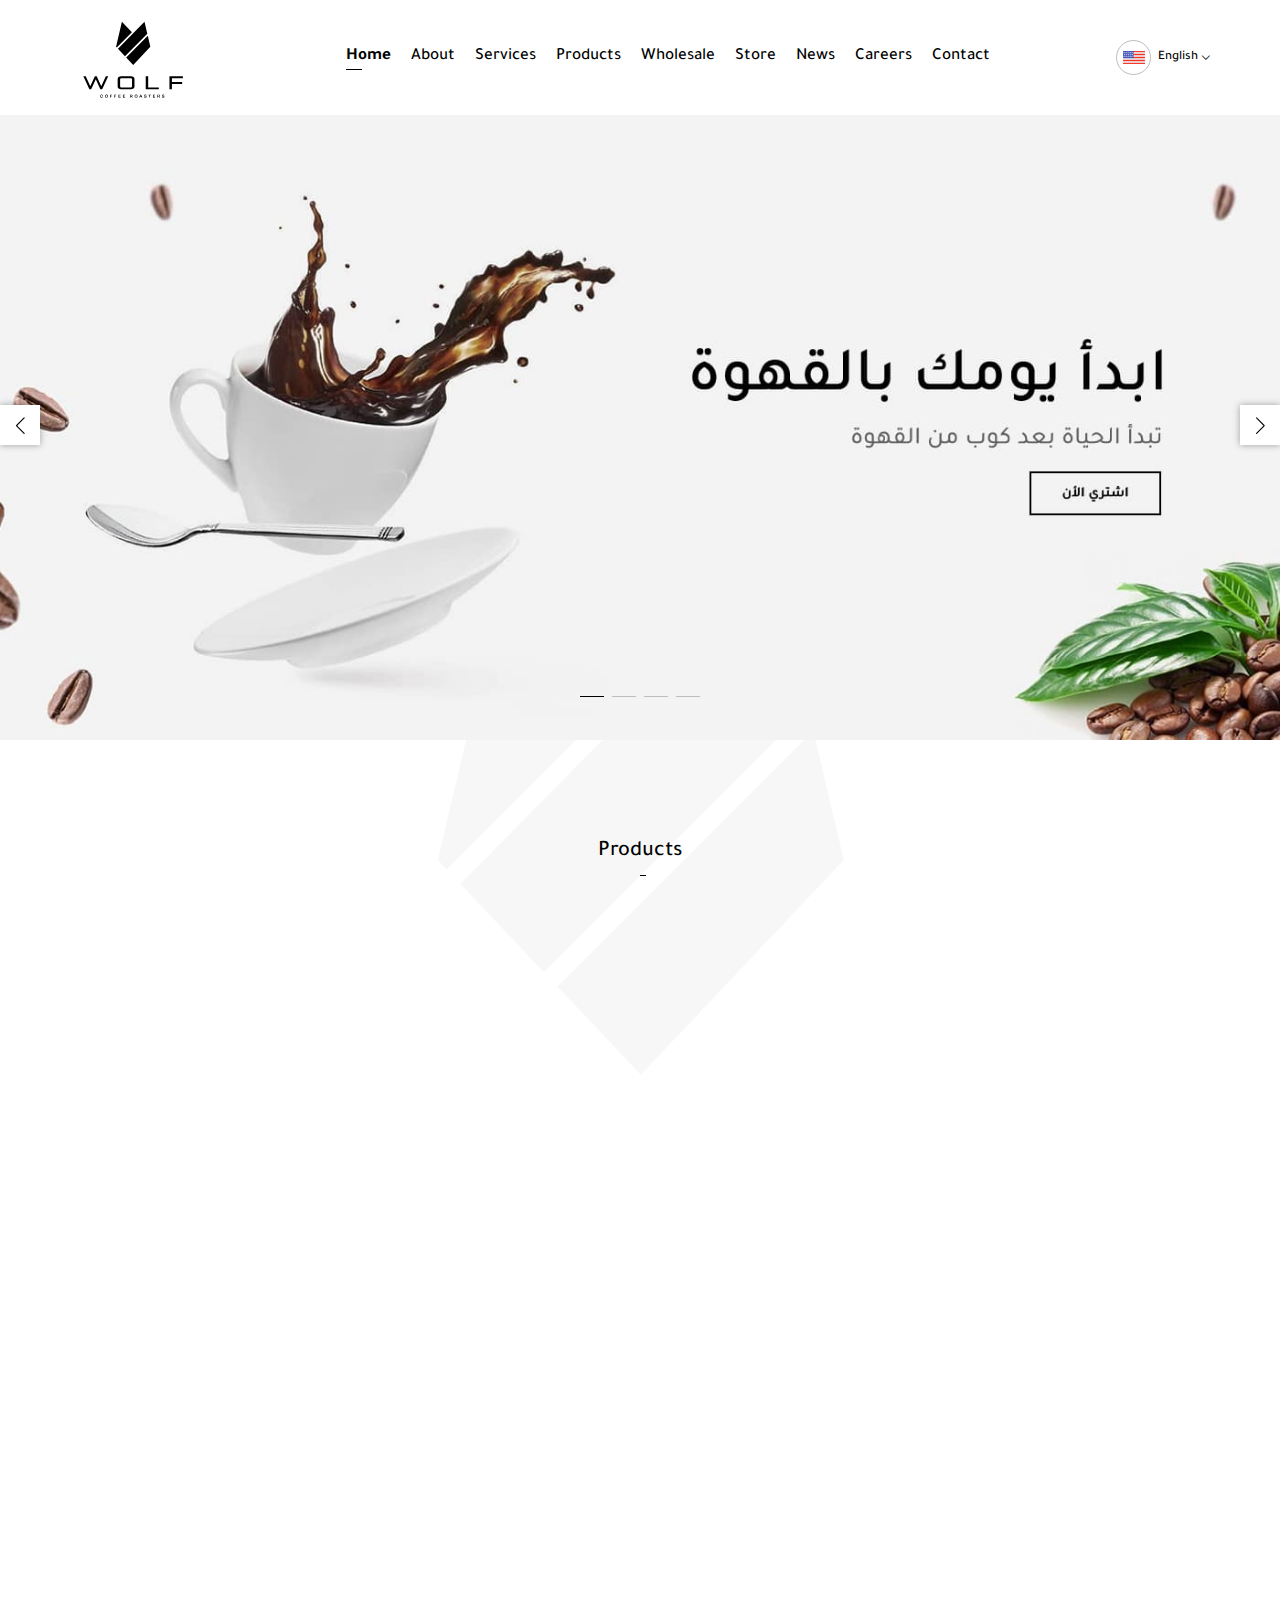
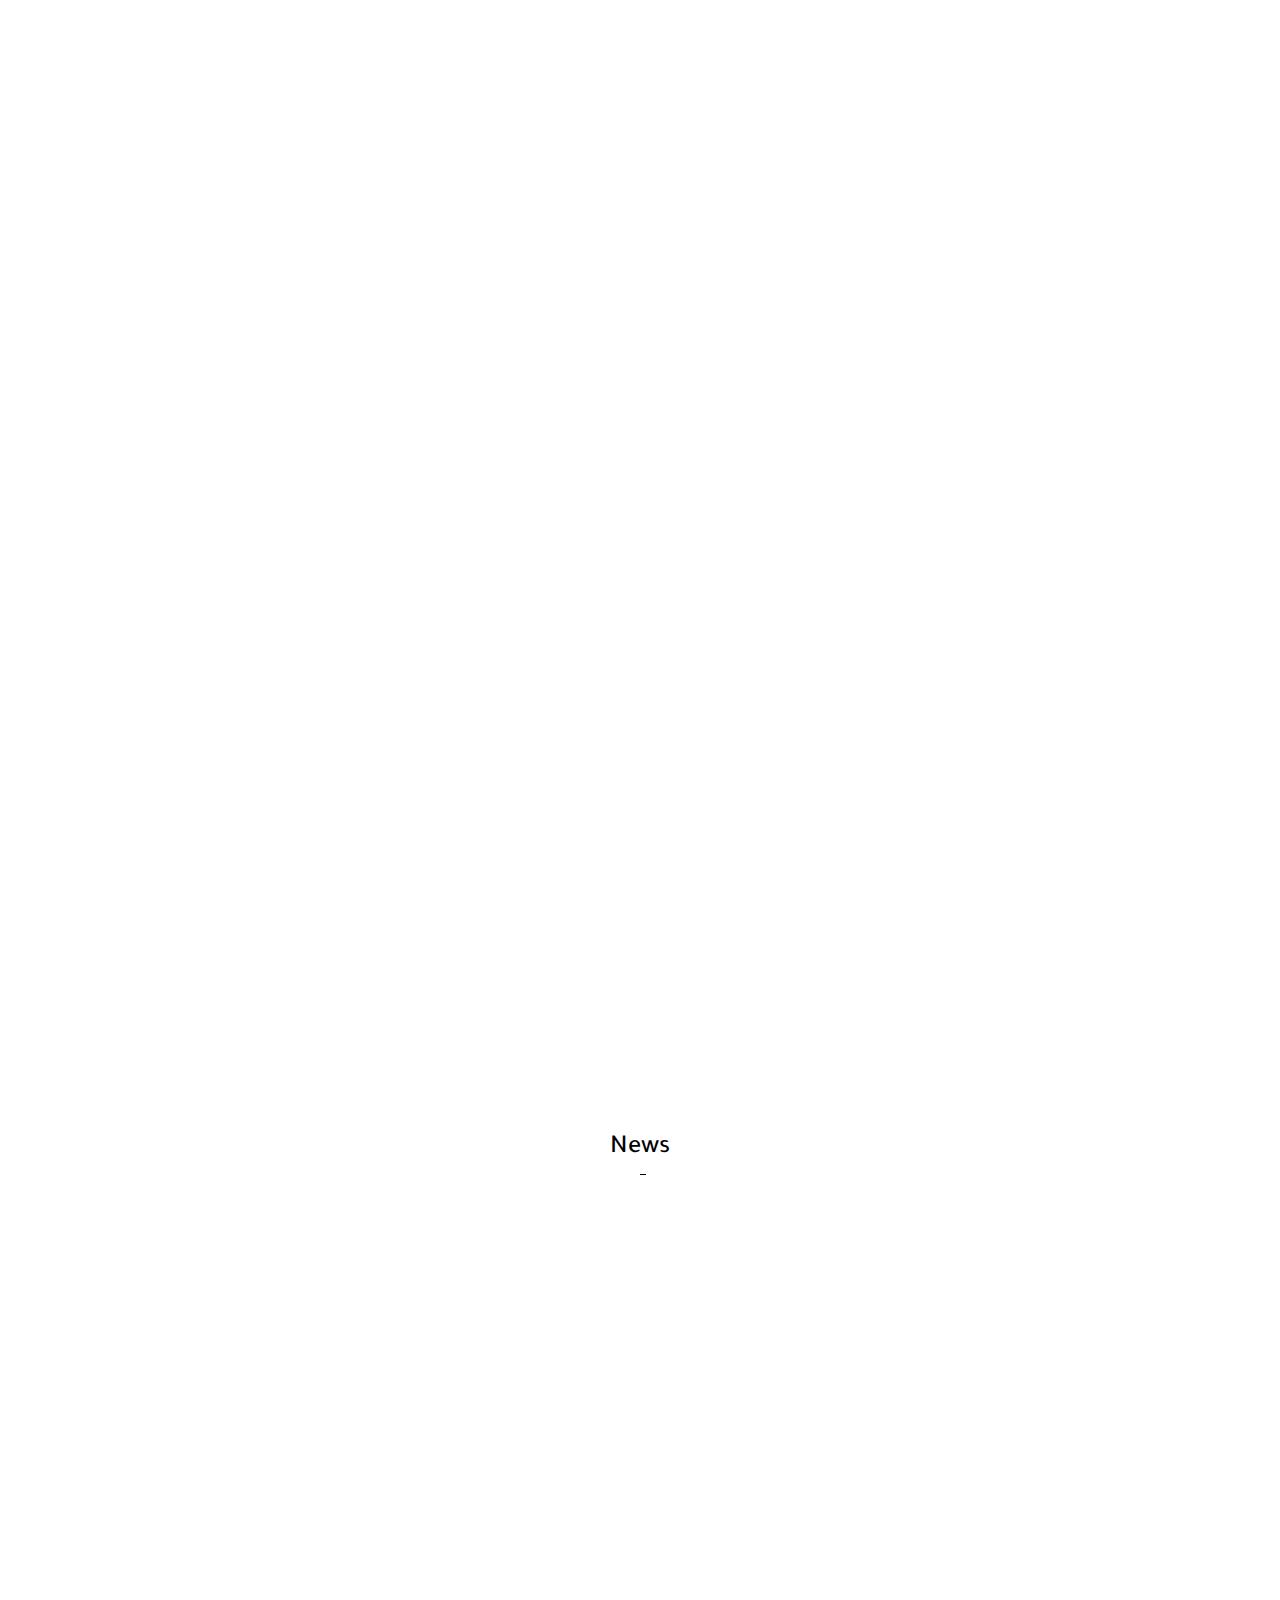
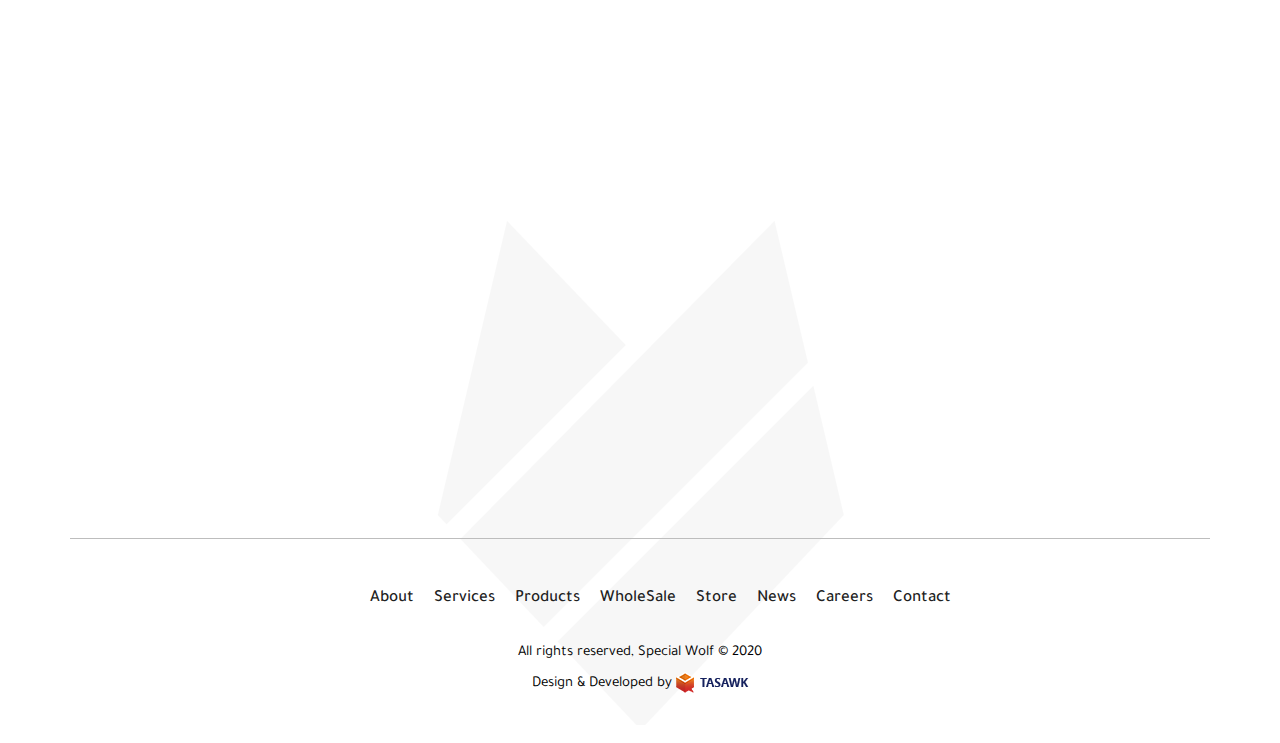
==== commit ba3b7494: "finished edits" ====
--- a/index-en.html
+++ b/index-en.html
@@ -14,10 +14,9 @@
   </head>
 
   <body class="overflow">
-
     <div class="pre-loader">
       <div class="content">
-        <img src="./images/logo.png" alt="logo" />
+        <img src="./images/logo.svg" alt="logo" />
         <div class="progress-bar">
           <span class="bar"><span class="progress"></span></span>
         </div>
@@ -29,7 +28,7 @@
         <div class="c2">
           <div class="nav-logo">
             <a href="#">
-              <img src="./images/logo.png" alt=".." />
+              <img src="./images/logo.svg" alt=".." />
             </a>
           </div>
           <div class="nava" id="nava">
@@ -41,11 +40,14 @@
               <div class="nava-head">
                 <div class="top-settings">
                   <div class="top-setting nav-lang">
-                    <span class="setting-anchor">English</span>
+                    <span class="setting-anchor">
+                      <span class="icon flex-center"
+                        ><img src="./images/icons/en.png" alt="en"
+                      /></span>
+                      English</span
+                    >
                     <div class="top-dropDown">
-                      <a href="index.html" class="drop-link fixall"
-                        >اللغة العربية</a
-                      >
+                      <a href="index.html" class="drop-link fixall"> العربية</a>
                       <a href="index-en.html" class="drop-link fixall"
                         >English</a
                       >
@@ -59,11 +61,14 @@
               </div>
               <ul>
                 <li class="active"><a href="#"> Home</a></li>
-                <li><a href="#">About us</a></li>
+                <li><a href="#">About</a></li>
+                <li><a href="#"> Services</a></li>
+                <li><a href="#"> Products</a></li>
+                <li><a href="#"> Wholesale</a></li>
                 <li><a href="./store-en.html"> Store</a></li>
-                <li><a href="#"> Join us</a></li>
                 <li><a href="#"> News</a></li>
-                <li><a href="#"> Contact us</a></li>
+                <li><a href="#"> Careers</a></li>
+                <li><a href="#"> Contact</a></li>
               </ul>
             </div>
           </div>
@@ -71,30 +76,16 @@
             <div class="menu" id="nava-icon">
               <span class="lnr lnr-menu ico"></span>
             </div>
-            <div class="search-btn" id="search-btn">
-              <span class="lnr lnr-magnifier ico"></span>
-            </div>
-            <div class="cart" id="cart-btn">
-              <span class="lnr lnr-cart ico"></span>
-            </div>
-            <div class="top-settings user">
-              <div class="top-setting">
-                <span class="setting-anchor"
-                  ><span class="lnr lnr-user ico"></span
-                ></span>
-                <div class="top-dropDown">
-                  <a href="#" class="drop-link fixall">Sign in</a>
-                  <a href="#" class="drop-link fixall">Sign up</a>
-                </div>
-              </div>
-            </div>
             <div class="top-settings nav-lang">
               <div class="top-setting">
-                <span class="setting-anchor">English</span>
+                <span class="setting-anchor">
+                  <span class="icon flex-center"
+                    ><img src="./images/icons/en.png" alt="en"
+                  /></span>
+                  English</span
+                >
                 <div class="top-dropDown">
-                  <a href="./index.html" class="drop-link fixall"
-                    >اللغة العربية</a
-                  >
+                  <a href="./index.html" class="drop-link fixall"> العربية</a>
                   <a href="./index-en.html" class="drop-link fixall">English</a>
                 </div>
               </div>
@@ -103,25 +94,6 @@
         </div>
       </div>
     </nav>
-
-    <div class="search-form" id="search-form">
-      <div class="close-search" id="close-search">
-        <span class="lnr lnr-cross"></span>
-      </div>
-      <div class="search">
-        <form action="#">
-          <input
-            type="text"
-            id="search-input"
-            placeholder="Search..."
-            autocomplete="false"
-          />
-          <button class="searching">
-            <span class="lnr lnr-magnifier"></span>
-          </button>
-        </form>
-      </div>
-    </div>
 
     <header>
       <div class="swiper-container">
@@ -159,7 +131,7 @@
       <div class="c2">
         <div class="categories-content">
           <div class="categories-head">
-            <h2>Coffee shop</h2>
+            <h2>Products</h2>
           </div>
           <div class="categories-body">
             <div class="category" data-aos="fade-down" data-aos-delay="0">
@@ -189,36 +161,45 @@
       <div class="c2">
         <div class="about-content">
           <div class="about-item">
-            <div class="head" data-aos="fade-right" data-aos-delay="0"><img src="./images/about/1.jpg" alt=".." /></div>
+            <div class="head" data-aos="fade-right" data-aos-delay="0">
+              <img src="./images/about/1.jpg" alt=".." />
+            </div>
             <div class="body" data-aos="fade-right" data-aos-delay="200">
-              <h3>About WOLF COFFEE</h3>
-              <p>
-                The Wolf Roastery offers the finest quality coffee for a specialty coffee for the perfect cup of flavor
-                 Featured <br />
-                 The coffee is passionately roasted and to perfect degrees worth a try, we do
-                 Importing and classification <br />
-                 And roasting the finest types of coffee to meet the growing needs on these
-                 Products by <br />
-                 Wholesalers and coffee lovers.
+              <h3>Wolf Coffee Roaster</h3>
+              <p>
+                The Wolf Roastery offers the finest quality coffee for a
+                specialty coffee for the perfect cup of flavor Featured <br />
+                The coffee is passionately roasted and to perfect degrees worth
+                a try, we do Importing and classification <br />
+                And roasting the finest types of coffee to meet the growing
+                needs on these Products by <br />
+                Wholesalers and coffee lovers.
               </p>
               <a href="#" class="more flex-center">More</a>
             </div>
           </div>
           <div class="about-item">
-            <div class="head" data-aos="fade-right" data-aos-delay="0"><img src="./images/about/2.jpg" alt=".." /></div>
+            <div class="head" data-aos="fade-right" data-aos-delay="0">
+              <img src="./images/about/2.jpg" alt=".." />
+            </div>
             <div class="body" data-aos="fade-right" data-aos-delay="200">
-              <h3>Wholesale solutions</h3>
-              <p>
-                Whether you are a startup or a coffee shop looking for excellence, the Wolf Roastery means <br>
+              <h3>Wholesale</h3>
+              <p>
+                Whether you are a startup or a coffee shop looking for
+                excellence, the Wolf Roastery means <br />
                 More fast delivery and a guarantee of perfectly roasted coffee.
-                And Mumayzah. <br> <br> All wholesale inquiries will be done through the communication at
-                WhatsApp or email
+                And Mumayzah. <br />
+                <br />
+                All wholesale inquiries will be done through the communication
+                at WhatsApp or email
               </p>
               <a href="#" class="more flex-center">More</a>
             </div>
           </div>
           <div class="about-item">
-            <div class="head" data-aos="fade-right" data-aos-delay="0"><img src="./images/about/3.jpg" alt=".." /></div>
+            <div class="head" data-aos="fade-right" data-aos-delay="0">
+              <img src="./images/about/3.jpg" alt=".." />
+            </div>
             <div class="body" data-aos="fade-right" data-aos-delay="200">
               <h2>
                 Join us now <br />
@@ -249,8 +230,9 @@
             <div class="news-body">
               <h3><a href="#"> When is the best time to drink coffee? </a></h3>
               <p>
-                What are the best times to drink coffee? What are the most prominent benefits? And what about
-                 The caveats? What is the amount that is advised not to exceed?
+                What are the best times to drink coffee? What are the most
+                prominent benefits? And what about The caveats? What is the
+                amount that is advised not to exceed?
               </p>
               <a href="#" class="more">Read more >></a>
             </div>
@@ -267,8 +249,9 @@
             <div class="news-body">
               <h3><a href="#"> When is the best time to drink coffee? </a></h3>
               <p>
-                What are the best times to drink coffee? What are the most prominent benefits? And what about
-                 The caveats? What is the amount that is advised not to exceed?
+                What are the best times to drink coffee? What are the most
+                prominent benefits? And what about The caveats? What is the
+                amount that is advised not to exceed?
               </p>
               <a href="#" class="more"> Read more >></a>
             </div>
@@ -285,8 +268,9 @@
             <div class="news-body">
               <h3><a href="#"> When is the best time to drink coffee? </a></h3>
               <p>
-                What are the best times to drink coffee? What are the most prominent benefits? And what about
-                 The caveats? What is the amount that is advised not to exceed?
+                What are the best times to drink coffee? What are the most
+                prominent benefits? And what about The caveats? What is the
+                amount that is advised not to exceed?
               </p>
               <a href="#" class="more">Read more >></a>
             </div>
@@ -313,7 +297,11 @@
               </div>
             </form>
           </div>
-          <div class="social flex-center" data-aos="fade-right" data-aos-delay="0">
+          <div
+            class="social flex-center"
+            data-aos="fade-right"
+            data-aos-delay="0"
+          >
             <div class="social-head">
               <h3>Social media</h3>
               <p>Follow us on social media to receive our news</p>
@@ -350,23 +338,23 @@
         <div class="credit">
           <div class="footer-list">
             <ul>
-              <li class="active"><a href="#">Home</a></li>
-              <li><a href="#">About us</a></li>
-              <li><a href="#">Store</a></li>
-              <li><a href="#">Privacy</a></li>
-              <li><a href="#">Contact us</a></li>
+              <li><a href="#">About</a></li>
+              <li><a href="#">Services</a></li>
+              <li><a href="#">Products</a></li>
+              <li><a href="#">WholeSale</a></li>
+              <li><a href="./store-en.html">Store</a></li>
+              <li><a href="#">News</a></li>
+              <li><a href="#">Careers</a></li>
+              <li><a href="#">Contact</a></li>
             </ul>
           </div>
-          <p>All rights reserved, Wolf Coffee Roaster &copy; 2020</p>
+          <p>All rights reserved, Special Wolf &copy; 2020</p>
           <p>
             Design & Developed by
             <a href="https://tasawk.com.sa/" target="_blank"
               ><img src="./images/icons/footer-en.png" alt=".."
             /></a>
           </p>
-          <div class="payment">
-            <img src="./images/footer/pay.png" alt=".." />
-          </div>
         </div>
       </div>
     </footer>
--- a/css/main.css
+++ b/css/main.css
@@ -636,12 +636,7 @@
 
 nav .nav-bottom .nav-logo img {
   max-width: 100%;
-}
-
-@media (max-width: 992px) {
-  nav .nav-bottom .nav-logo img {
-    max-width: 85%;
-  }
+  min-width: 125px;
 }
 
 nav .nav-bottom .nav-icons {
@@ -676,14 +671,17 @@
   color: #616161;
 }
 
-nav .nav-bottom .nav-icons .nav-lang {
-  position: absolute;
-  top: 10px;
-}
-
 nav .nav-bottom .nav-icons .nav-lang .setting-anchor {
   color: black;
   font-size: 13px;
+}
+
+nav .nav-bottom .nav-icons .nav-lang .setting-anchor .icon {
+  width: 35px;
+  height: 35px;
+  border: 1px solid #bdbdbd;
+  border-radius: 100%;
+  margin-inline-end: 7px;
 }
 
 nav .nav-bottom .nav-icons .user .setting-anchor::after {
@@ -763,6 +761,15 @@
 
 nav .nava .nava-content .nava-head {
   display: none;
+}
+
+@media (max-width: 1200px) {
+  nav .nava .nava-content > ul li {
+    margin: 0 5px;
+  }
+  nav .nava .nava-content > ul li a {
+    font-size: 14px;
+  }
 }
 
 @media (max-width: 992px) {
@@ -840,8 +847,12 @@
   nav .nava .nava-content .nava-head .top-settings .top-setting:nth-last-of-type(1) {
     margin-inline-end: 0;
   }
-  nav .nava .nava-content .nava-head .top-settings .top-setting img {
-    margin-inline-end: 5px;
+  nav .nava .nava-content .nava-head .top-settings .top-setting .icon {
+    width: 35px;
+    height: 35px;
+    border: 1px solid #bdbdbd;
+    border-radius: 100%;
+    margin-inline-end: 7px;
   }
   nav .nava .nava-content .nava-head .top-settings .top-dropDown {
     left: 0;
@@ -1732,7 +1743,7 @@
   width: 43px;
   background-color: black;
   font-size: 21px;
-  margin: 0 13px;
+  margin: 0 6px;
   transition: all 0.3s;
   color: white;
   display: flex;
